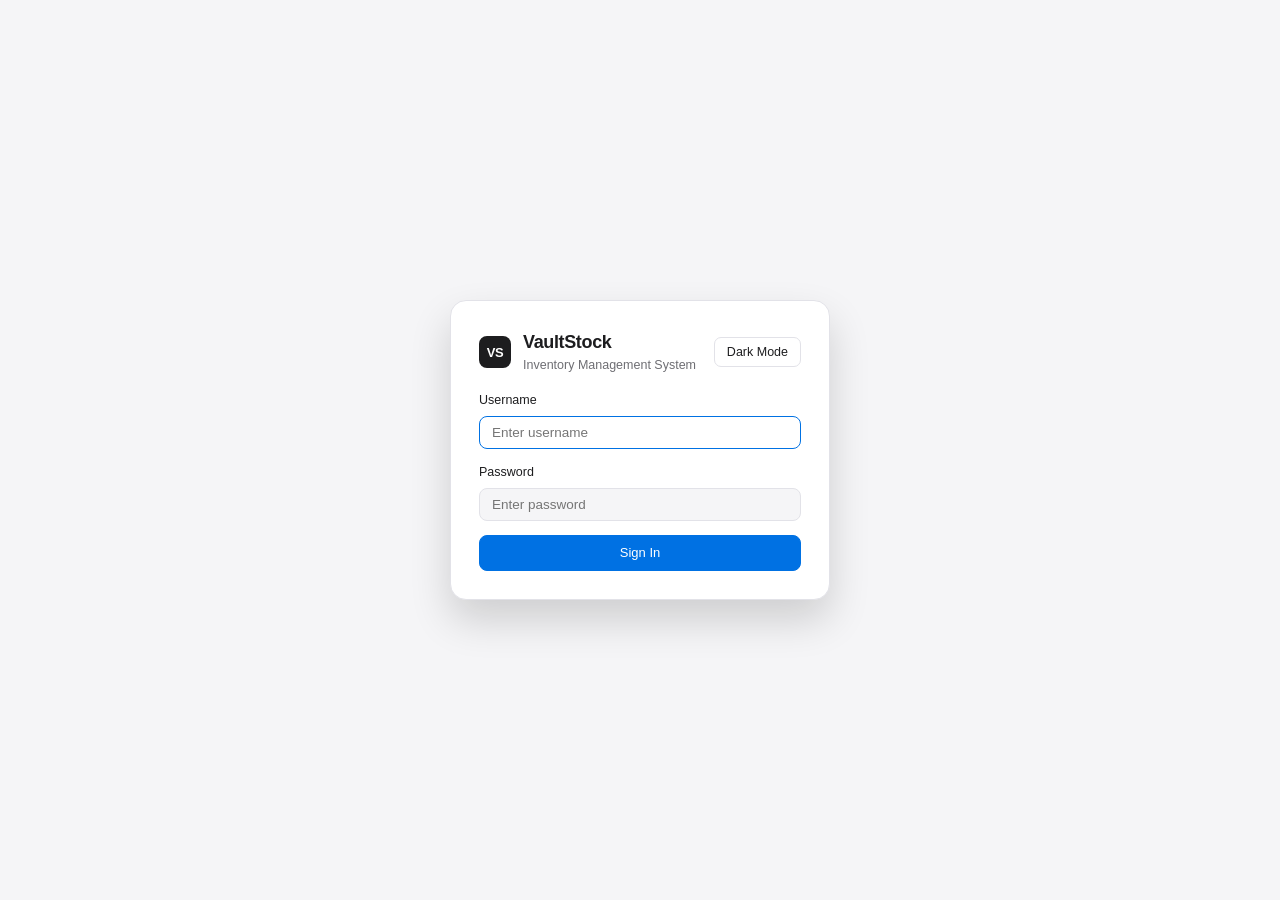
==== web/index.html @ 87322bde "Initial Vaultstock app" ====
<!DOCTYPE html>
<html lang="en">
<head>
  <meta charset="UTF-8">
  <meta name="viewport" content="width=device-width, initial-scale=1.0">
  <title>VaultStock — Inventory Management</title>
  <link rel="stylesheet" href="style.css">
  <script>
    (function() {
      try {
        var t = localStorage.getItem('vaultstock_theme') || 'light';
        document.documentElement.setAttribute('data-theme', t);
        if (t === 'dark') {
          document.documentElement.classList.add('dark');
        }
      } catch (e) {}
    })();
  </script>
</head>
<body>

  <!-- Login Screen -->
  <div id="loginOverlay" class="login-overlay">
    <div class="login-box">
      <div class="login-top-row">
        <div class="login-header">
          <div class="brand-mark">VS</div>
          <div>
            <h1>VaultStock</h1>
            <p>Inventory Management System</p>
          </div>
        </div>
        <button type="button" id="btnLoginThemeToggle" class="btn btn-sm btn-theme-toggle">Dark Mode</button>
      </div>

      <div id="demoHint" class="notice notice-info hidden">
        <div>Quick Demo Access:</div>
        <div class="demo-login-actions">
          <button type="button" id="btnQuickAdmin" class="btn btn-sm">Sign in as Admin</button>
          <button type="button" id="btnQuickStaff" class="btn btn-sm">Sign in as Staff</button>
        </div>
      </div>

      <div id="loginError" class="notice notice-error hidden"></div>

      <form id="loginForm">
        <div class="field">
          <label for="loginUsername">Username</label>
          <input type="text" id="loginUsername" placeholder="Enter username" required autocomplete="username" autofocus>
        </div>
        <div class="field">
          <label for="loginPassword">Password</label>
          <input type="password" id="loginPassword" placeholder="Enter password" required autocomplete="current-password">
        </div>
        <button type="submit" id="btnLoginSubmit" class="btn btn-primary btn-full">Sign In</button>
      </form>
    </div>
  </div>

  <!-- Top Navigation Bar -->
  <header class="topbar hidden" id="mainNavbar">
    <div class="topbar-inner">
      <div class="topbar-left">
        <button type="button" class="brand-btn" id="btnBrand">
          <span class="brand-mark brand-mark-sm">VS</span>
          <strong>VaultStock</strong>
        </button>
        <nav class="nav-tabs" aria-label="Main Navigation">
          <button type="button" id="btnNavInventory" class="nav-tab active">Inventory</button>
          <button type="button" id="btnNavDemo" class="nav-tab admin-only hidden">Live Demo</button>
          <button type="button" id="btnNavDebug" class="nav-tab admin-only hidden">
            <span class="status-dot verified" id="navDebugDot"></span>
            Backend Engine
          </button>
        </nav>
      </div>

      <div class="topbar-actions">
        <button type="button" id="btnOpenHelp" class="btn btn-sm">? Guide</button>
        <button type="button" id="btnThemeToggle" class="btn btn-sm btn-theme-toggle">Dark Mode</button>
        <span id="userBadge" class="user-label"></span>
        <button type="button" id="btnLogout" class="btn btn-sm">Sign Out</button>
      </div>
    </div>
  </header>

  <!-- Main Inventory Workspace -->
  <main class="workspace hidden" id="mainContent">

    <div id="actionNotice" class="notice hidden"></div>

    <!-- 4 Uniform Overview Cards -->
    <section class="kpi-grid">
      <div class="kpi-card">
        <span class="kpi-label">Catalog Products</span>
        <strong class="kpi-value" id="kpiTotalSkus">0</strong>
        <span class="kpi-sub">Active catalog items</span>
      </div>
      <div class="kpi-card">
        <span class="kpi-label">Units in Stock</span>
        <strong class="kpi-value" id="kpiTotalUnits">0</strong>
        <span class="kpi-sub">Derived: In minus Out</span>
      </div>
      <div class="kpi-card">
        <span class="kpi-label">Inventory Valuation</span>
        <strong class="kpi-value" id="kpiTotalValue">$0.00</strong>
        <span class="kpi-sub">Real-time stock valuation</span>
      </div>
      <div class="kpi-card" id="kpiIntegrityCard">
        <div class="kpi-row-top">
          <span class="kpi-label">Security &amp; Audit</span>
          <span class="status-tag verified" id="dashboardChainBadge">Verified</span>
        </div>
        <strong class="kpi-value kpi-status-text" id="dashboardChainText">All Records Intact</strong>
        <div class="kpi-btn-row admin-only hidden">
          <button type="button" id="btnOpenDemo" class="btn btn-sm btn-outline">Live Demo &rarr;</button>
          <button type="button" id="btnOpenDebug" class="btn btn-sm btn-outline">Backend &rarr;</button>
        </div>
        <span class="kpi-sub staff-only hidden">Protected by SQLite triggers</span>
      </div>
    </section>

    <!-- Product Catalog Panel -->
    <section class="panel">
      <div class="panel-header">
        <div>
          <h3>Product Catalog &amp; Available Balances</h3>
          <p class="panel-note">Real-time balances calculated dynamically from the movement ledger.</p>
        </div>
        <div class="panel-toolbar">
          <input type="search" id="productSearchInput" class="input-sm" placeholder="Search SKU or name...">
          <select id="stockFilterSelect" class="input-sm">
            <option value="ALL">All Items</option>
            <option value="OK">In Stock (&gt; 5)</option>
            <option value="LOW">Low Stock (&le; 5)</option>
          </select>
          <button type="button" id="btnOpenAddProduct" class="btn btn-primary btn-sm admin-only hidden">+ New Product</button>
        </div>
      </div>

      <div class="table-container">
        <table class="ledger-table">
          <thead>
            <tr>
              <th>SKU</th>
              <th>Product Name</th>
              <th class="num">Unit Price</th>
              <th class="num">Available Stock</th>
              <th>Status</th>
              <th class="text-right">Stock Action</th>
            </tr>
          </thead>
          <tbody id="productTableBody"></tbody>
        </table>
      </div>
    </section>

    <!-- Recent Activity Panel -->
    <section class="panel">
      <div class="panel-header">
        <div>
          <h3>Recent Inventory Activity</h3>
          <p class="panel-note">Append-only transaction feed (immutable movement history).</p>
        </div>
        <button type="button" id="btnRefreshDashboard" class="btn btn-sm">Refresh</button>
      </div>
      <div class="table-container table-scroll">
        <table class="ledger-table">
          <thead>
            <tr>
              <th>Entry #</th>
              <th>Product</th>
              <th>Direction</th>
              <th class="num">Quantity</th>
              <th>Reference Note</th>
              <th>Operator</th>
              <th>Timestamp</th>
            </tr>
          </thead>
          <tbody id="movementFeed"></tbody>
        </table>
      </div>
    </section>

  </main>

  <!-- Stock Adjustment Modal -->
  <div id="movementModal" class="modal-backdrop hidden">
    <div class="modal-box">
      <div class="modal-top">
        <h3 id="modalProductTitle">Adjust Stock</h3>
        <button type="button" class="btn-icon" id="btnCloseModal" aria-label="Close">&times;</button>
      </div>
      <form id="movementForm">
        <input type="hidden" id="modalProductId">

        <div class="field">
          <label>Direction</label>
          <div class="segmented">
            <button type="button" class="btn-toggle active" data-type="IN">+ Stock In (Receive)</button>
            <button type="button" class="btn-toggle" data-type="OUT">&minus; Stock Out (Issue)</button>
          </div>
        </div>

        <div class="field">
          <label for="moveQty">Quantity</label>
          <input type="number" id="moveQty" min="1" max="1000000" value="5" required>
        </div>

        <div class="field">
          <label for="moveNote">Reference Note</label>
          <input type="text" id="moveNote" value="Standard stock operation" maxlength="200">
        </div>

        <div class="modal-actions">
          <button type="button" class="btn" id="btnCancelModal">Cancel</button>
          <button type="submit" class="btn btn-primary" id="btnSubmitMovement">Save Transaction</button>
        </div>
      </form>
    </div>
  </div>

  <!-- New Product Modal -->
  <div id="productModal" class="modal-backdrop hidden">
    <div class="modal-box">
      <div class="modal-top">
        <h3>Add New Product</h3>
        <button type="button" class="btn-icon" id="btnCloseProductModal" aria-label="Close">&times;</button>
      </div>
      <form id="productForm">
        <div class="field">
          <label for="newSku">SKU Code</label>
          <input type="text" id="newSku" placeholder="SKU-APPLE-05" required maxlength="32">
        </div>
        <div class="field">
          <label for="newName">Product Name</label>
          <input type="text" id="newName" placeholder="Mac Studio M3 Ultra" required maxlength="120">
        </div>
        <div class="field">
          <label for="newPrice">Unit Price ($)</label>
          <input type="number" step="0.01" min="0.01" max="10000000" id="newPrice" placeholder="1999.00" required>
        </div>
        <div class="modal-actions">
          <button type="button" class="btn" id="btnCancelProductModal">Cancel</button>
          <button type="submit" class="btn btn-primary">Create Product</button>
        </div>
      </form>
    </div>
  </div>

  <!-- Feature & Demo Help Guide Modal -->
  <div id="helpModal" class="modal-backdrop hidden">
    <div class="modal-box modal-box-lg">
      <div class="modal-top">
        <h3>How VaultStock Works — Architectural Overview</h3>
        <button type="button" class="btn-icon" id="btnCloseHelp" aria-label="Close">&times;</button>
      </div>

      <div class="help-grid">
        <div class="help-card">
          <h4>1. Calculated Balances (3NF/BCNF)</h4>
          <p>Traditional databases update a mutable stock column (<code>UPDATE products SET stock = stock - 5</code>), causing race conditions and lost forensic history. VaultStock derives balance dynamically via <code>SUM(IN) - SUM(OUT)</code>.</p>
          <span class="help-tip">Benefit: Prevents balance desynchronization permanently.</span>
        </div>

        <div class="help-card">
          <h4>2. Storage-Layer Immutability</h4>
          <p>Every inventory entry and product is permanent. SQLite triggers (<code>prevent_movement_update</code> and <code>prevent_movement_delete</code>) halt any <code>UPDATE</code> or <code>DELETE</code> at the database engine layer.</p>
          <span class="help-tip">Benefit: Defense-in-depth against SQL injection and application bugs.</span>
        </div>

        <div class="help-card">
          <h4>3. Concurrency &amp; Overdraft Guard</h4>
          <p>Before any Stock Out transaction is inserted, SQLite trigger <code>prevent_negative_stock</code> computes live stock and immediately aborts if balance &lt; quantity.</p>
          <span class="help-tip">Benefit: Overdrafts are mathematically impossible.</span>
        </div>

        <div class="help-card">
          <h4>4. Cryptographic HMAC-SHA256 Seals</h4>
          <p>Every operational transaction appends an audit block chained with <code>prev_hash</code> and signed with an external secret HMAC key stored outside the database file.</p>
          <span class="help-tip">Benefit: Attackers with raw disk access cannot forge valid signatures.</span>
        </div>

        <div class="help-card">
          <h4>5. Out-of-Band Head Anchor</h4>
          <p>On every transaction, the latest block head is mirrored to an independent checkpoint file (<code>data/audit_head.json</code>) outside SQLite.</p>
          <span class="help-tip">Benefit: Defeats tail-truncation attacks (deleting the newest records).</span>
        </div>

        <div class="help-card">
          <h4>6. Continuous Automatic Verification</h4>
          <p>Verification runs automatically across all 5 dimensions: sequence contiguity, prev_hash linkage, HMAC integrity, relational reconciliation, and external anchor match.</p>
          <span class="help-tip">Benefit: Real-time detection without manual auditing overhead.</span>
        </div>
      </div>

      <div class="modal-actions">
        <button type="button" class="btn btn-primary" id="btnDoneHelp">Got It</button>
      </div>
    </div>
  </div>

  <script src="app.js"></script>
</body>
</html>
---- web/style.css ----
/* ==========================================================================
   VaultStock — Modern Apple-Inspired Design System
   Light Mode (Default) & Dark Mode (:root[data-theme="dark"])
   ========================================================================== */

:root {
  color-scheme: light;

  --bg-page: #f5f5f7;
  --bg-surface: #ffffff;
  --bg-subtle: #f5f5f7;
  --bg-code: #f0f1f4;
  --bg-hover: #fafafc;

  --border: #e2e2e8;
  --border-light: #ececf0;

  --text-main: #1d1d1f;
  --text-muted: #6e6e73;
  --text-faint: #86868b;

  --accent: #0071e3;
  --accent-hover: #0077ed;
  --accent-soft: rgba(0, 113, 227, 0.08);
  --accent-border: rgba(0, 113, 227, 0.22);

  --green-fg: #1d7d35;
  --green-bg: #eaf8ed;
  --green-border: #c5e8cd;

  --red-fg: #d70015;
  --red-bg: #ffefee;
  --red-border: #f9c8c6;

  --shadow-card: 0 1px 3px rgba(0, 0, 0, 0.04), 0 1px 2px rgba(0, 0, 0, 0.02);
  --shadow-modal: 0 20px 40px rgba(0, 0, 0, 0.16);

  --radius-card: 12px;
  --radius-btn: 8px;
  --radius-pill: 999px;

  --font-sans: -apple-system, BlinkMacSystemFont, "SF Pro Text", "Segoe UI", Roboto, Helvetica, Arial, sans-serif;
  --font-mono: ui-monospace, SFMono-Regular, "SF Mono", Menlo, Consolas, monospace;
}

:root[data-theme="dark"],
html[data-theme="dark"],
body[data-theme="dark"],
[data-theme="dark"],
html.dark,
body.dark {
  color-scheme: dark;

  --bg-page: #0d1117;
  --bg-surface: #161b22;
  --bg-subtle: #21262d;
  --bg-code: #0d1117;
  --bg-hover: #1c2128;

  --border: #30363d;
  --border-light: #21262d;

  --text-main: #f0f6fc;
  --text-muted: #8b949e;
  --text-faint: #6e7681;

  --accent: #2f81f7;
  --accent-hover: #388bfd;
  --accent-soft: rgba(56, 139, 253, 0.15);
  --accent-border: rgba(56, 139, 253, 0.35);

  --green-fg: #3fb950;
  --green-bg: rgba(46, 160, 67, 0.15);
  --green-border: rgba(46, 160, 67, 0.35);

  --red-fg: #f85149;
  --red-bg: rgba(248, 81, 73, 0.15);
  --red-border: rgba(248, 81, 73, 0.35);

  --shadow-card: 0 1px 3px rgba(0, 0, 0, 0.3), 0 1px 2px rgba(0, 0, 0, 0.2);
  --shadow-modal: 0 20px 40px rgba(0, 0, 0, 0.6);
}

* {
  margin: 0;
  padding: 0;
  box-sizing: border-box;
}

body {
  background-color: var(--bg-page);
  color: var(--text-main);
  font-family: var(--font-sans);
  font-size: 14px;
  line-height: 1.5;
  min-height: 100vh;
  -webkit-font-smoothing: antialiased;
  transition: background-color 0.15s ease, color 0.15s ease;
}

code, .mono {
  font-family: var(--font-mono);
  font-size: 12px;
}

.break-all {
  word-break: break-all;
}

.text-muted {
  color: var(--text-muted);
}

.hidden {
  display: none !important;
}

/* ==========================================================================
   Navigation Header
   ========================================================================== */

.topbar {
  background-color: var(--bg-surface);
  border-bottom: 1px solid var(--border);
  position: sticky;
  top: 0;
  z-index: 200;
  transition: background-color 0.15s ease, border-color 0.15s ease;
}

.topbar-inner {
  max-width: 1120px;
  margin: 0 auto;
  padding: 10px 24px;
  display: flex;
  align-items: center;
  justify-content: space-between;
  flex-wrap: wrap;
  gap: 14px;
}

.topbar-left {
  display: flex;
  align-items: center;
  gap: 20px;
  flex-wrap: wrap;
}

.brand-btn {
  background: none;
  border: none;
  padding: 0;
  font-family: inherit;
  font-size: 16px;
  font-weight: 600;
  letter-spacing: -0.02em;
  display: inline-flex;
  align-items: center;
  gap: 10px;
  color: var(--text-main);
  cursor: pointer;
}

.brand-mark {
  width: 32px;
  height: 32px;
  border-radius: 8px;
  background-color: var(--text-main);
  color: var(--bg-surface);
  font-weight: 700;
  font-size: 13px;
  display: inline-flex;
  align-items: center;
  justify-content: center;
  letter-spacing: -0.03em;
  flex-shrink: 0;
  transition: background-color 0.15s ease, color 0.15s ease;
}

.brand-mark-sm {
  width: 26px;
  height: 26px;
  font-size: 11px;
  border-radius: 6px;
}

.nav-tabs {
  display: inline-flex;
  align-items: center;
  gap: 4px;
  background-color: var(--bg-subtle);
  padding: 3px;
  border-radius: var(--radius-btn);
  border: 1px solid var(--border);
}

.nav-tab {
  font-family: inherit;
  font-size: 13px;
  font-weight: 500;
  padding: 6px 14px;
  border-radius: 6px;
  border: none;
  background: transparent;
  color: var(--text-muted);
  cursor: pointer;
  display: inline-flex;
  align-items: center;
  gap: 7px;
  transition: all 0.15s ease;
}

.nav-tab:hover {
  color: var(--text-main);
}

.nav-tab.active {
  background-color: var(--bg-surface);
  color: var(--text-main);
  font-weight: 600;
  box-shadow: 0 1px 2px rgba(0, 0, 0, 0.08);
}

.status-dot {
  width: 7px;
  height: 7px;
  border-radius: 50%;
  display: inline-block;
}

.status-dot.verified {
  background-color: var(--green-fg);
}

.status-dot.tampered {
  background-color: var(--red-fg);
}

.topbar-actions {
  display: flex;
  align-items: center;
  gap: 8px;
  flex-wrap: wrap;
}

.user-label {
  font-size: 12px;
  font-weight: 500;
  color: var(--text-muted);
  background: var(--bg-subtle);
  border: 1px solid var(--border);
  padding: 5px 12px;
  border-radius: var(--radius-pill);
}

/* ==========================================================================
   Main Workspace
   ========================================================================== */

.workspace {
  max-width: 1120px;
  margin: 22px auto;
  padding: 0 24px 64px;
  display: flex;
  flex-direction: column;
  gap: 20px;
}

/* ==========================================================================
   Uniform Summary Cards (KPIs)
   ========================================================================== */

.kpi-grid {
  display: grid;
  grid-template-columns: repeat(4, 1fr);
  gap: 16px;
}

@media (max-width: 920px) {
  .kpi-grid {
    grid-template-columns: repeat(2, 1fr);
  }
}

@media (max-width: 540px) {
  .kpi-grid {
    grid-template-columns: 1fr;
  }
}

.kpi-card {
  background-color: var(--bg-surface);
  border: 1px solid var(--border);
  border-radius: var(--radius-card);
  padding: 18px 20px;
  display: flex;
  flex-direction: column;
  justify-content: space-between;
  gap: 6px;
  box-shadow: var(--shadow-card);
  min-height: 112px;
  transition: background-color 0.15s ease, border-color 0.15s ease;
}

.kpi-row-top {
  display: flex;
  align-items: center;
  justify-content: space-between;
  gap: 8px;
}

.kpi-label {
  font-size: 12.5px;
  font-weight: 500;
  color: var(--text-muted);
}

.kpi-value {
  font-size: 24px;
  font-weight: 600;
  letter-spacing: -0.02em;
  color: var(--text-main);
  line-height: 1.2;
}

.kpi-status-text {
  font-size: 17px;
}

.kpi-sub {
  font-size: 12px;
  color: var(--text-faint);
}

/* ==========================================================================
   Buttons & Inputs
   ========================================================================== */

.btn {
  font-family: inherit;
  font-size: 13px;
  font-weight: 500;
  line-height: 18px;
  padding: 7px 14px;
  border-radius: var(--radius-btn);
  border: 1px solid var(--border);
  background-color: var(--bg-surface);
  color: var(--text-main);
  cursor: pointer;
  display: inline-flex;
  align-items: center;
  justify-content: center;
  gap: 6px;
  transition: all 0.15s ease;
}

.btn:hover {
  background-color: var(--bg-subtle);
}

.btn:active {
  transform: scale(0.98);
}

.btn:disabled {
  opacity: 0.5;
  cursor: default;
  transform: none;
}

.btn-sm {
  font-size: 12.5px;
  padding: 5px 12px;
  border-radius: 7px;
}

.btn-primary {
  background-color: var(--accent);
  border-color: var(--accent);
  color: #ffffff;
}

.btn-primary:hover {
  background-color: var(--accent-hover);
  border-color: var(--accent-hover);
}

.btn-danger {
  background-color: var(--red-bg);
  border-color: var(--red-border);
  color: var(--red-fg);
}

.btn-danger:hover {
  opacity: 0.88;
}

.btn-in {
  background-color: var(--green-bg);
  border-color: var(--green-border);
  color: var(--green-fg);
  font-weight: 600;
}

.btn-in:hover {
  opacity: 0.88;
}

.btn-out {
  background-color: var(--bg-subtle);
  border-color: var(--border);
  color: var(--text-main);
  font-weight: 600;
}

.btn-out:hover {
  background-color: var(--border);
}

.btn-outline {
  background-color: transparent;
  border-color: var(--accent-border);
  color: var(--accent);
}

.btn-outline:hover {
  background-color: var(--accent-soft);
}

.btn-full {
  width: 100%;
  padding: 8px 14px;
}

.action-btn-group {
  display: inline-flex;
  gap: 6px;
  justify-content: flex-end;
}

.panel-toolbar {
  display: flex;
  align-items: center;
  gap: 8px;
  flex-wrap: wrap;
}

.input-sm {
  font-family: inherit;
  font-size: 13px;
  padding: 6px 12px;
  border-radius: var(--radius-btn);
  border: 1px solid var(--border);
  background-color: var(--bg-subtle);
  color: var(--text-main);
  transition: border-color 0.15s ease;
}

.input-sm:focus {
  outline: none;
  border-color: var(--accent);
  background-color: var(--bg-surface);
}

/* ==========================================================================
   Notices & Status Pills
   ========================================================================== */

.notice {
  padding: 12px 16px;
  border-radius: var(--radius-btn);
  border: 1px solid var(--border);
  background-color: var(--bg-surface);
  font-size: 13px;
}

.notice-info {
  background-color: var(--accent-soft);
  border-color: var(--accent-border);
  color: var(--accent);
}

.notice-error {
  background-color: var(--red-bg);
  border-color: var(--red-border);
  color: var(--red-fg);
}

.status-tag {
  font-size: 11px;
  font-weight: 600;
  padding: 2px 10px;
  border-radius: var(--radius-pill);
  border: 1px solid var(--border);
  background: var(--bg-subtle);
  color: var(--text-muted);
}

.status-tag.verified {
  background: var(--green-bg);
  border-color: var(--green-border);
  color: var(--green-fg);
}

.status-tag.tampered {
  background: var(--red-bg);
  border-color: var(--red-border);
  color: var(--red-fg);
}

.tag {
  display: inline-block;
  font-size: 11px;
  font-weight: 600;
  padding: 2px 8px;
  border-radius: var(--radius-pill);
  border: 1px solid var(--border);
  background: var(--bg-subtle);
}

.tag-in {
  background: var(--green-bg);
  border-color: var(--green-border);
  color: var(--green-fg);
}

.tag-out {
  background: var(--red-bg);
  border-color: var(--red-border);
  color: var(--red-fg);
}

/* ==========================================================================
   Panels & Data Tables
   ========================================================================== */

.panel {
  background-color: var(--bg-surface);
  border: 1px solid var(--border);
  border-radius: var(--radius-card);
  box-shadow: var(--shadow-card);
  overflow: hidden;
  transition: background-color 0.15s ease, border-color 0.15s ease;
}

.panel-header {
  padding: 16px 20px;
  border-bottom: 1px solid var(--border-light);
  display: flex;
  align-items: center;
  justify-content: space-between;
  flex-wrap: wrap;
  gap: 12px;
}

.panel-header h3 {
  font-size: 15px;
  font-weight: 600;
  letter-spacing: -0.01em;
}

.panel-note {
  font-size: 12.5px;
  color: var(--text-muted);
  margin-top: 2px;
}

.border-bottom {
  border-bottom: 1px solid var(--border-light);
}

.table-container {
  overflow-x: auto;
}

.table-scroll {
  max-height: 340px;
  overflow-y: auto;
}

.ledger-table {
  width: 100%;
  border-collapse: collapse;
  text-align: left;
  font-size: 13.5px;
}

.ledger-table th {
  background-color: var(--bg-subtle);
  color: var(--text-muted);
  font-weight: 500;
  font-size: 12px;
  padding: 10px 18px;
  border-bottom: 1px solid var(--border);
  position: sticky;
  top: 0;
  z-index: 1;
}

.ledger-table td {
  padding: 12px 18px;
  border-bottom: 1px solid var(--border-light);
  vertical-align: middle;
}

.ledger-table.compact td,
.ledger-table.compact th {
  padding: 8px 14px;
  font-size: 12.5px;
}

.ledger-table tr:last-child td {
  border-bottom: none;
}

.ledger-table tbody tr:hover td {
  background-color: var(--bg-hover);
}

.num {
  text-align: right;
  font-family: var(--font-mono);
}

.text-right {
  text-align: right;
}

.empty-cell {
  text-align: center;
  color: var(--text-muted);
  padding: 28px !important;
}

.split-grid {
  display: grid;
  grid-template-columns: 1fr 1fr;
  gap: 20px;
}

@media (max-width: 900px) {
  .split-grid {
    grid-template-columns: 1fr;
  }
}

/* ==========================================================================
   Backend & Debug: Integrity Panel & 5-Point Check Boxes
   ========================================================================== */

.status-panel {
  background-color: var(--bg-surface);
  border: 1px solid var(--border);
  border-radius: var(--radius-card);
  padding: 20px;
  box-shadow: var(--shadow-card);
  transition: background-color 0.15s ease, border-color 0.15s ease;
}

.status-panel-row {
  display: flex;
  align-items: center;
  justify-content: space-between;
  flex-wrap: wrap;
  gap: 16px;
}

.status-heading {
  display: flex;
  align-items: center;
  gap: 10px;
}

.status-heading h2 {
  font-size: 16px;
  font-weight: 600;
  letter-spacing: -0.01em;
}

.status-detail {
  color: var(--text-muted);
  font-size: 13px;
  margin-top: 4px;
}

.status-controls {
  display: flex;
  gap: 8px;
  flex-wrap: wrap;
}

.status-panel .notice {
  margin-top: 14px;
}

.check-matrix {
  display: grid;
  grid-template-columns: repeat(5, 1fr);
  gap: 10px;
  margin-top: 16px;
  padding-top: 16px;
  border-top: 1px solid var(--border-light);
}

@media (max-width: 960px) {
  .check-matrix {
    grid-template-columns: repeat(3, 1fr);
  }
}

@media (max-width: 600px) {
  .check-matrix {
    grid-template-columns: 1fr;
  }
}

.check-box {
  background-color: var(--bg-subtle);
  border: 1px solid var(--border);
  border-radius: var(--radius-btn);
  padding: 12px;
  display: flex;
  flex-direction: column;
  gap: 4px;
}

.check-box.fail {
  background-color: var(--red-bg);
  border-color: var(--red-border);
}

.check-box-top {
  display: flex;
  align-items: center;
  justify-content: space-between;
  font-size: 12px;
  font-weight: 600;
}

.check-pill {
  font-size: 10px;
  font-weight: 600;
  padding: 1px 7px;
  border-radius: var(--radius-pill);
}

.check-box.pass .check-pill {
  background: var(--green-bg);
  color: var(--green-fg);
}

.check-box.fail .check-pill {
  background: var(--red-bg);
  color: var(--red-fg);
}

.check-box p {
  font-size: 11.5px;
  color: var(--text-muted);
}

/* ==========================================================================
   1-Click Guided Demo Walkthrough (On Debug Page)
   ========================================================================== */

.demo-panel-body {
  padding: 18px 20px;
  display: flex;
  flex-direction: column;
  gap: 16px;
}

.demo-speaker-box {
  background-color: var(--bg-subtle);
  border: 1px solid var(--border);
  border-radius: var(--radius-btn);
  padding: 14px 18px;
}

.demo-speaker-meta {
  display: flex;
  align-items: center;
  justify-content: space-between;
  flex-wrap: wrap;
  gap: 8px;
  font-size: 11.5px;
  font-weight: 600;
  color: var(--accent);
  margin-bottom: 6px;
}

.demo-speaker-box blockquote {
  font-size: 13.5px;
  color: var(--text-main);
  line-height: 1.5;
}

.demo-steps-grid {
  display: grid;
  grid-template-columns: repeat(4, 1fr);
  gap: 12px;
}

@media (max-width: 920px) {
  .demo-steps-grid {
    grid-template-columns: repeat(2, 1fr);
  }
}

@media (max-width: 540px) {
  .demo-steps-grid {
    grid-template-columns: 1fr;
  }
}

.demo-step-card {
  background-color: var(--bg-subtle);
  border: 1px solid var(--border);
  border-radius: var(--radius-btn);
  padding: 14px;
  display: flex;
  flex-direction: column;
  justify-content: space-between;
  gap: 12px;
  transition: all 0.15s ease;
}

.demo-step-card.active {
  border-color: var(--accent);
  background-color: var(--accent-soft);
}

.demo-step-card.done {
  border-color: var(--green-border);
  background-color: var(--green-bg);
}

.demo-step-top {
  display: flex;
  align-items: center;
  justify-content: space-between;
  margin-bottom: 6px;
}

.demo-step-num {
  font-size: 11px;
  font-weight: 600;
  color: var(--text-muted);
  text-transform: uppercase;
}

.demo-step-state {
  font-size: 10px;
  font-weight: 600;
  padding: 1px 7px;
  border-radius: var(--radius-pill);
  background: var(--bg-surface);
  color: var(--text-muted);
}

.demo-step-card h4 {
  font-size: 13.5px;
  font-weight: 600;
  margin-top: 2px;
}

.demo-step-action {
  font-size: 12px;
  color: var(--text-muted);
  margin-top: 2px;
}

/* ==========================================================================
   Debug Technical Boxes & SQL Console
   ========================================================================== */

.debug-box-body {
  padding: 18px 20px;
  display: flex;
  flex-direction: column;
  gap: 14px;
}

.sub-box-title {
  font-size: 11px;
  font-weight: 600;
  color: var(--text-muted);
  letter-spacing: 0.02em;
  text-transform: uppercase;
  margin-top: 2px;
}

.tech-kv-grid {
  display: grid;
  grid-template-columns: repeat(2, 1fr);
  gap: 10px;
}

@media (max-width: 540px) {
  .tech-kv-grid {
    grid-template-columns: 1fr;
  }
}

.tech-kv-box {
  background-color: var(--bg-subtle);
  border: 1px solid var(--border);
  border-radius: var(--radius-btn);
  padding: 10px 12px;
  display: flex;
  flex-direction: column;
  gap: 2px;
}

.tech-k {
  font-size: 11.5px;
  color: var(--text-muted);
}

.tech-v {
  font-size: 13.5px;
  font-weight: 600;
  color: var(--text-main);
}

.probe-btn-grid {
  display: grid;
  grid-template-columns: 1fr 1fr;
  gap: 8px;
}

@media (max-width: 540px) {
  .probe-btn-grid {
    grid-template-columns: 1fr;
  }
}

.sql-console-box {
  background-color: var(--bg-subtle);
  border: 1px solid var(--border);
  border-radius: var(--radius-btn);
  padding: 12px 14px;
  display: flex;
  flex-direction: column;
  gap: 8px;
}

.sql-console-header {
  display: flex;
  align-items: center;
  justify-content: space-between;
  gap: 8px;
  font-size: 11.5px;
  font-weight: 600;
  color: var(--text-muted);
}

.sql-code-block {
  background-color: var(--bg-code);
  border: 1px solid var(--border);
  border-radius: 6px;
  padding: 10px 12px;
  white-space: pre-wrap;
  word-break: break-word;
  color: var(--accent);
  max-height: 120px;
  overflow-y: auto;
}

.sql-process-steps-box {
  background-color: var(--bg-surface);
  border: 1px solid var(--border);
  border-radius: 6px;
  padding: 10px 12px;
  display: flex;
  flex-direction: column;
  gap: 4px;
  font-size: 12px;
  color: var(--text-main);
}

.sql-step-item {
  line-height: 1.45;
}

.sql-result-block {
  background-color: var(--bg-surface);
  border: 1px solid var(--border);
  border-radius: 6px;
  padding: 10px 12px;
  white-space: pre-wrap;
  word-break: break-word;
  color: var(--text-main);
  max-height: 100px;
  overflow-y: auto;
}

.tech-detail-box {
  background-color: var(--bg-subtle);
  border: 1px solid var(--border);
  border-radius: var(--radius-btn);
  padding: 14px 16px;
  display: flex;
  flex-direction: column;
  gap: 8px;
}

.tech-detail-header {
  display: flex;
  align-items: center;
  justify-content: space-between;
  padding-bottom: 8px;
  border-bottom: 1px solid var(--border);
  font-size: 12px;
  font-weight: 600;
  color: var(--text-muted);
}

.tech-hash-line {
  font-size: 12px;
  line-height: 1.5;
}

.inspector-grid {
  display: grid;
  grid-template-columns: 1.2fr 1fr;
  gap: 16px;
}

@media (max-width: 800px) {
  .inspector-grid {
    grid-template-columns: 1fr;
  }
}

.sql-trace-feed {
  max-height: 220px;
  overflow-y: auto;
  display: flex;
  flex-direction: column;
  gap: 8px;
}

.trace-item {
  background-color: var(--bg-subtle);
  border: 1px solid var(--border);
  border-left: 3px solid var(--accent);
  border-radius: 6px;
  padding: 8px 10px;
  font-size: 12px;
}

.trace-item.trace-error {
  border-left-color: var(--red-fg);
}

.trace-item-top {
  display: flex;
  align-items: center;
  justify-content: space-between;
  font-weight: 600;
  margin-bottom: 3px;
}

.trace-sql {
  color: var(--text-muted);
  white-space: pre-wrap;
  font-size: 11.5px;
}

/* ==========================================================================
   Login Screen & Modals
   ========================================================================== */

.login-overlay {
  position: fixed;
  inset: 0;
  background-color: var(--bg-page);
  display: flex;
  align-items: center;
  justify-content: center;
  z-index: 400;
  padding: 20px;
  transition: background-color 0.15s ease;
}

.login-box {
  background-color: var(--bg-surface);
  border: 1px solid var(--border);
  border-radius: 16px;
  width: 100%;
  max-width: 380px;
  padding: 28px;
  display: flex;
  flex-direction: column;
  gap: 16px;
  box-shadow: var(--shadow-modal);
  transition: background-color 0.15s ease, border-color 0.15s ease;
}

.login-top-row {
  display: flex;
  align-items: center;
  justify-content: space-between;
  gap: 12px;
}

.login-header {
  display: flex;
  align-items: center;
  gap: 12px;
}

.login-header h1 {
  font-size: 18px;
  font-weight: 600;
  letter-spacing: -0.02em;
}

.login-header p {
  font-size: 12.5px;
  color: var(--text-muted);
}

.demo-login-actions {
  display: flex;
  gap: 8px;
  margin-top: 8px;
}

.demo-login-actions .btn {
  flex: 1;
}

.modal-backdrop {
  position: fixed;
  inset: 0;
  background-color: rgba(0, 0, 0, 0.45);
  backdrop-filter: blur(4px);
  display: flex;
  align-items: center;
  justify-content: center;
  z-index: 300;
  padding: 20px;
}

.modal-box {
  background-color: var(--bg-surface);
  border: 1px solid var(--border);
  border-radius: 16px;
  width: 100%;
  max-width: 420px;
  padding: 24px;
  display: flex;
  flex-direction: column;
  gap: 16px;
  box-shadow: var(--shadow-modal);
}

.modal-box-lg {
  max-width: 680px;
  max-height: 85vh;
  overflow-y: auto;
}

.modal-top {
  display: flex;
  align-items: center;
  justify-content: space-between;
  border-bottom: 1px solid var(--border-light);
  padding-bottom: 12px;
}

.modal-top h3 {
  font-size: 16px;
  font-weight: 600;
}

.btn-icon {
  background: none;
  border: none;
  font-size: 20px;
  color: var(--text-muted);
  cursor: pointer;
  line-height: 1;
  padding: 2px 6px;
  border-radius: 4px;
}

.btn-icon:hover {
  background-color: var(--bg-subtle);
  color: var(--text-main);
}

.field {
  display: flex;
  flex-direction: column;
  gap: 6px;
  margin-bottom: 14px;
}

.field label {
  font-size: 12.5px;
  font-weight: 500;
  color: var(--text-main);
}

.field input {
  font-family: inherit;
  font-size: 13.5px;
  padding: 8px 12px;
  border: 1px solid var(--border);
  border-radius: var(--radius-btn);
  background-color: var(--bg-subtle);
  color: var(--text-main);
}

.field input:focus {
  outline: none;
  border-color: var(--accent);
  background-color: var(--bg-surface);
}

.segmented {
  display: flex;
  gap: 6px;
  background-color: var(--bg-subtle);
  padding: 3px;
  border-radius: var(--radius-btn);
  border: 1px solid var(--border);
}

.btn-toggle {
  flex: 1;
  padding: 6px 10px;
  font-size: 12.5px;
  font-weight: 500;
  border: none;
  border-radius: 6px;
  background: transparent;
  color: var(--text-muted);
  cursor: pointer;
  transition: all 0.15s ease;
}

.btn-toggle.active {
  background: var(--bg-surface);
  color: var(--text-main);
  font-weight: 600;
  box-shadow: 0 1px 2px rgba(0, 0, 0, 0.08);
}

.modal-actions {
  display: flex;
  justify-content: flex-end;
  gap: 8px;
  margin-top: 4px;
}

/* ==========================================================================
   Help Guide Modal Cards
   ========================================================================== */

.help-grid {
  display: grid;
  grid-template-columns: 1fr 1fr;
  gap: 12px;
}

@media (max-width: 600px) {
  .help-grid {
    grid-template-columns: 1fr;
  }
}

.help-card {
  background-color: var(--bg-subtle);
  border: 1px solid var(--border);
  border-radius: var(--radius-btn);
  padding: 14px;
  display: flex;
  flex-direction: column;
  gap: 6px;
}

.help-card h4 {
  font-size: 13.5px;
  font-weight: 600;
  color: var(--text-main);
}

.help-card p {
  font-size: 12.5px;
  color: var(--text-muted);
  line-height: 1.45;
}

.help-card .help-tip {
  font-size: 11.5px;
  color: var(--accent);
  font-weight: 500;
  margin-top: 2px;
}

@keyframes demoHighlightPulse {
  0% {
    box-shadow: 0 0 0 0 rgba(0, 113, 227, 0.4);
  }
  70% {
    box-shadow: 0 0 0 8px rgba(0, 113, 227, 0);
  }
  100% {
    box-shadow: 0 0 0 0 rgba(0, 113, 227, 0);
  }
}

.demo-highlight {
  animation: demoHighlightPulse 1.1s ease-out;
}

/* ==========================================================================
   Live Presentation & Demo Stage Extensions
   ========================================================================== */

.kpi-btn-row {
  display: flex;
  gap: 6px;
  margin-top: 6px;
}

.demo-pulse-grid {
  display: grid;
  grid-template-columns: repeat(4, 1fr);
  gap: 10px;
  margin-top: 14px;
}

@media (max-width: 800px) {
  .demo-pulse-grid {
    grid-template-columns: repeat(2, 1fr);
  }
}

@media (max-width: 500px) {
  .demo-pulse-grid {
    grid-template-columns: 1fr;
  }
}

.demo-pulse-box {
  background-color: var(--bg-surface);
  border: 1px solid var(--border);
  border-radius: var(--radius-btn);
  padding: 10px 14px;
  display: flex;
  flex-direction: column;
  gap: 3px;
}

.demo-pulse-label {
  font-size: 11px;
  font-weight: 500;
  color: var(--text-muted);
  text-transform: uppercase;
  letter-spacing: 0.03em;
}

.demo-pulse-val {
  font-size: 13.5px;
  font-weight: 600;
  color: var(--text-main);
}

.demo-cards-vertical {
  display: flex;
  flex-direction: column;
  gap: 16px;
  margin-top: 16px;
}

.demo-card {
  background-color: var(--bg-subtle);
  border: 1px solid var(--border);
  border-radius: var(--radius-card);
  padding: 18px 20px;
  display: flex;
  flex-direction: column;
  gap: 14px;
  transition: border-color 0.15s ease, background-color 0.15s ease, box-shadow 0.15s ease;
}

.demo-card.active {
  border-color: var(--accent);
  background-color: var(--bg-surface);
  box-shadow: 0 0 0 1px var(--accent);
}

.demo-card.done {
  border-color: var(--green-border);
}

.demo-card.tampered {
  border-color: var(--red-border);
  background-color: var(--red-bg);
}

.demo-card-header {
  display: flex;
  align-items: flex-start;
  justify-content: space-between;
  gap: 16px;
  flex-wrap: wrap;
}

.demo-card-title-group {
  display: flex;
  align-items: flex-start;
  gap: 12px;
  flex: 1;
}

.demo-card-num {
  font-size: 11px;
  font-weight: 700;
  color: #fff;
  background-color: var(--accent);
  padding: 3px 8px;
  border-radius: var(--radius-pill);
  text-transform: uppercase;
  letter-spacing: 0.04em;
  white-space: nowrap;
}

.demo-card-header h4 {
  font-size: 15px;
  font-weight: 600;
  color: var(--text-main);
  margin: 0;
  line-height: 1.3;
}

.demo-card-subtitle {
  font-size: 13px;
  color: var(--text-muted);
  margin-top: 4px;
}

.demo-card-actions {
  display: flex;
  align-items: center;
  gap: 10px;
}

.demo-card-status {
  font-size: 11px;
  font-weight: 600;
  padding: 3px 9px;
  border-radius: var(--radius-pill);
  background-color: var(--bg-surface);
  border: 1px solid var(--border);
  color: var(--text-muted);
}

.status-running {
  background-color: var(--accent-soft);
  color: var(--accent);
  border-color: var(--accent);
}

.status-warning {
  background-color: #fff8e6;
  color: #b25e00;
  border-color: #ffd666;
}

html.dark .status-warning,
body.dark .status-warning {
  background-color: #2b2100;
  color: #ffc069;
  border-color: #594200;
}

.demo-story-grid {
  display: grid;
  grid-template-columns: 1fr 1fr;
  gap: 12px;
}

@media (max-width: 720px) {
  .demo-story-grid {
    grid-template-columns: 1fr;
  }
}

.demo-story-box {
  border-radius: var(--radius-btn);
  padding: 12px 14px;
  display: flex;
  flex-direction: column;
  gap: 6px;
  font-size: 12.5px;
  line-height: 1.45;
}

.demo-story-box.problem {
  background-color: var(--bg-surface);
  border: 1px solid var(--border);
  color: var(--text-muted);
}

.demo-story-box.solution {
  background-color: var(--bg-surface);
  border: 1px solid var(--border);
  color: var(--text-main);
}

.story-label {
  font-size: 11px;
  font-weight: 600;
  text-transform: uppercase;
  letter-spacing: 0.03em;
}

.demo-story-box.problem .story-label {
  color: #d9383a;
}

.demo-story-box.solution .story-label {
  color: #107c10;
}

html.dark .demo-story-box.solution .story-label {
  color: #4cd964;
}

.demo-card-proof {
  background-color: var(--bg-surface);
  border: 1px solid var(--border);
  border-radius: var(--radius-btn);
  padding: 10px 14px;
  display: flex;
  align-items: center;
  gap: 10px;
  font-size: 12.5px;
}

.proof-label {
  font-weight: 600;
  font-size: 11px;
  text-transform: uppercase;
  color: var(--text-muted);
  white-space: nowrap;
}

.proof-text {
  color: var(--text-main);
  word-break: break-word;
}

.highlight-row {
  background-color: var(--accent-soft) !important;
}
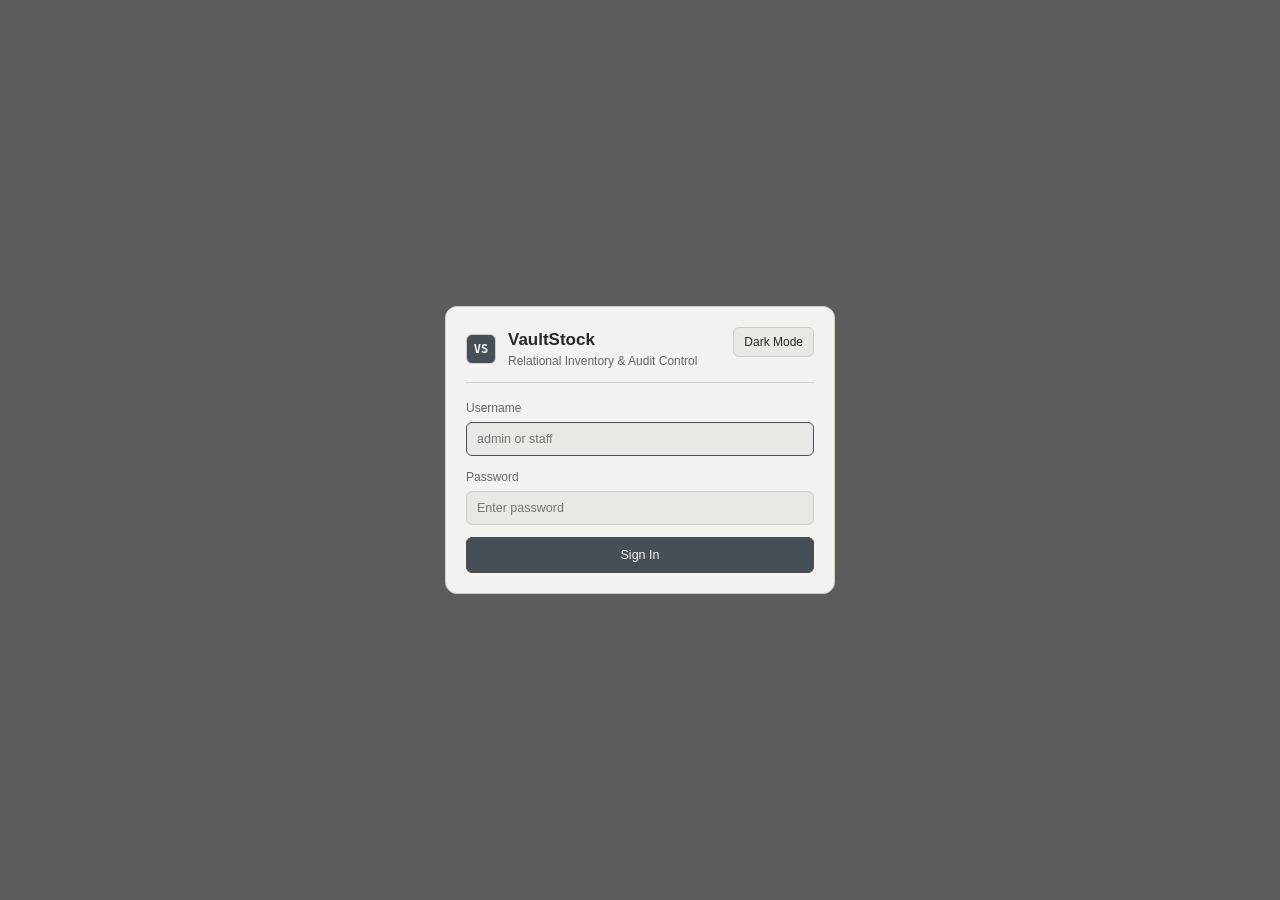
==== commit 34c75b56: "Enhance inventory ledger and dashboard Co-authored-by: Copilot <223556219+Copilot@users.noreply.gith" ====
--- a/web/index.html
+++ b/web/index.html
@@ -3,7 +3,7 @@
 <head>
   <meta charset="UTF-8">
   <meta name="viewport" content="width=device-width, initial-scale=1.0">
-  <title>VaultStock — Inventory Management</title>
+  <title>VaultStock — Relational Inventory &amp; Audit Ledger</title>
   <link rel="stylesheet" href="style.css">
   <script>
     (function() {
@@ -21,32 +21,32 @@
 
   <!-- Login Screen -->
   <div id="loginOverlay" class="login-overlay">
-    <div class="login-box">
+    <div class="login-box bento-box">
       <div class="login-top-row">
         <div class="login-header">
           <div class="brand-mark">VS</div>
           <div>
             <h1>VaultStock</h1>
-            <p>Inventory Management System</p>
-          </div>
-        </div>
-        <button type="button" id="btnLoginThemeToggle" class="btn btn-sm btn-theme-toggle">Dark Mode</button>
+            <p>Relational Inventory &amp; Audit Control</p>
+          </div>
+        </div>
+        <button type="button" id="btnLoginThemeToggle" class="btn btn-sm btn-theme-toggle">Dark</button>
       </div>
 
       <div id="demoHint" class="notice notice-info hidden">
-        <div>Quick Demo Access:</div>
+        <span class="notice-label">Quick Demo Access</span>
         <div class="demo-login-actions">
-          <button type="button" id="btnQuickAdmin" class="btn btn-sm">Sign in as Admin</button>
-          <button type="button" id="btnQuickStaff" class="btn btn-sm">Sign in as Staff</button>
+          <button type="button" id="btnQuickAdmin" class="btn btn-sm">Admin Role</button>
+          <button type="button" id="btnQuickStaff" class="btn btn-sm">Staff Role</button>
         </div>
       </div>
 
       <div id="loginError" class="notice notice-error hidden"></div>
 
-      <form id="loginForm">
+      <form id="loginForm" class="login-form">
         <div class="field">
           <label for="loginUsername">Username</label>
-          <input type="text" id="loginUsername" placeholder="Enter username" required autocomplete="username" autofocus>
+          <input type="text" id="loginUsername" placeholder="admin or staff" required autocomplete="username" autofocus>
         </div>
         <div class="field">
           <label for="loginPassword">Password</label>
@@ -63,239 +63,578 @@
       <div class="topbar-left">
         <button type="button" class="brand-btn" id="btnBrand">
           <span class="brand-mark brand-mark-sm">VS</span>
-          <strong>VaultStock</strong>
+          <span class="brand-text"><strong>VaultStock</strong> <small class="text-muted">3NF Ledger</small></span>
         </button>
         <nav class="nav-tabs" aria-label="Main Navigation">
           <button type="button" id="btnNavInventory" class="nav-tab active">Inventory</button>
-          <button type="button" id="btnNavDemo" class="nav-tab admin-only hidden">Live Demo</button>
-          <button type="button" id="btnNavDebug" class="nav-tab admin-only hidden">
-            <span class="status-dot verified" id="navDebugDot"></span>
-            Backend Engine
-          </button>
+          <button type="button" id="btnNavOperations" class="nav-tab">Operations</button>
+          <button type="button" id="btnNavAudit" class="nav-tab">Audit Chain</button>
+          <button type="button" id="btnNavDiagnostics" class="nav-tab admin-only">DB Explorer</button>
         </nav>
       </div>
 
       <div class="topbar-actions">
-        <button type="button" id="btnOpenHelp" class="btn btn-sm">? Guide</button>
-        <button type="button" id="btnThemeToggle" class="btn btn-sm btn-theme-toggle">Dark Mode</button>
+        <div class="chain-status-indicator" id="topbarChainStatus" title="Cryptographic Audit Status">
+          <span class="status-dot verified" id="chainStatusDot"></span>
+          <span id="chainStatusText">Chain Verified</span>
+        </div>
+        <button type="button" id="btnOpenHelp" class="btn btn-sm">Viva Guide</button>
+        <button type="button" id="btnThemeToggle" class="btn btn-sm btn-theme-toggle">Dark</button>
         <span id="userBadge" class="user-label"></span>
         <button type="button" id="btnLogout" class="btn btn-sm">Sign Out</button>
       </div>
     </div>
   </header>
 
-  <!-- Main Inventory Workspace -->
+  <!-- Notification Banner -->
+  <div id="globalNotice" class="global-notice-wrapper hidden">
+    <div id="actionNotice" class="notice"></div>
+  </div>
+
+  <!-- Main Workspace -->
   <main class="workspace hidden" id="mainContent">
 
-    <div id="actionNotice" class="notice hidden"></div>
-
-    <!-- 4 Uniform Overview Cards -->
-    <section class="kpi-grid">
-      <div class="kpi-card">
-        <span class="kpi-label">Catalog Products</span>
-        <strong class="kpi-value" id="kpiTotalSkus">0</strong>
-        <span class="kpi-sub">Active catalog items</span>
-      </div>
-      <div class="kpi-card">
-        <span class="kpi-label">Units in Stock</span>
-        <strong class="kpi-value" id="kpiTotalUnits">0</strong>
-        <span class="kpi-sub">Derived: In minus Out</span>
-      </div>
-      <div class="kpi-card">
-        <span class="kpi-label">Inventory Valuation</span>
-        <strong class="kpi-value" id="kpiTotalValue">$0.00</strong>
-        <span class="kpi-sub">Real-time stock valuation</span>
-      </div>
-      <div class="kpi-card" id="kpiIntegrityCard">
-        <div class="kpi-row-top">
-          <span class="kpi-label">Security &amp; Audit</span>
-          <span class="status-tag verified" id="dashboardChainBadge">Verified</span>
-        </div>
-        <strong class="kpi-value kpi-status-text" id="dashboardChainText">All Records Intact</strong>
-        <div class="kpi-btn-row admin-only hidden">
-          <button type="button" id="btnOpenDemo" class="btn btn-sm btn-outline">Live Demo &rarr;</button>
-          <button type="button" id="btnOpenDebug" class="btn btn-sm btn-outline">Backend &rarr;</button>
-        </div>
-        <span class="kpi-sub staff-only hidden">Protected by SQLite triggers</span>
+    <!-- ===================================================================== -->
+    <!-- TAB 1: INVENTORY & CATALOG (BENTO GRID)                               -->
+    <!-- ===================================================================== -->
+    <section id="tabInventory" class="tab-pane active">
+      <div class="bento-grid">
+        <!-- 4 Uniform Bento Metric Tiles -->
+        <div class="bento-box span-3 metric-tile">
+          <span class="tile-eyebrow">01 / Catalog</span>
+          <strong class="tile-value" id="kpiTotalProducts">0</strong>
+          <span class="tile-sub">Registered SKUs</span>
+        </div>
+        <div class="bento-box span-3 metric-tile">
+          <span class="tile-eyebrow">02 / Volume</span>
+          <strong class="tile-value" id="kpiTotalUnits">0</strong>
+          <span class="tile-sub">Derived units in stock</span>
+        </div>
+        <div class="bento-box span-3 metric-tile">
+          <span class="tile-eyebrow">03 / Valuation</span>
+          <strong class="tile-value" id="kpiTotalValuation">$0.00</strong>
+          <span class="tile-sub">SUM(stock &times; unit price)</span>
+        </div>
+        <div class="bento-box span-3 metric-tile" id="kpiAlertCard">
+          <span class="tile-eyebrow">04 / Thresholds</span>
+          <strong class="tile-value" id="kpiLowStockCount">0</strong>
+          <span class="tile-sub" id="kpiLowStockSub">All stock levels optimal</span>
+        </div>
+
+        <!-- Low Stock Alert Tile (Full width when visible) -->
+        <div id="lowStockBanner" class="bento-box span-12 notice-tile notice-warning hidden">
+          <span class="badge badge-warning">REORDER ALERT</span>
+          <span id="lowStockBannerText"></span>
+        </div>
+
+        <!-- Main Catalog Bento Box -->
+        <div class="bento-box span-12 table-bento">
+          <div class="bento-header">
+            <div>
+              <h3>Catalog &amp; Derived Balances</h3>
+              <span class="bento-caption">Computed dynamically via SQL view <code>v_inventory_summary</code> (Zero mutable stock column)</span>
+            </div>
+            <div class="bento-toolbar">
+              <input type="text" id="productSearchInput" class="input-control input-search" placeholder="Filter SKU or name...">
+              <select id="categoryFilterSelect" class="input-control">
+                <option value="">All Categories</option>
+              </select>
+              <select id="stockFilterSelect" class="input-control">
+                <option value="ALL">All Statuses</option>
+                <option value="LOW">Low Stock Only</option>
+                <option value="IN_STOCK">Adequate Stock</option>
+              </select>
+              <button type="button" id="btnRefreshInventory" class="btn btn-sm">Refresh</button>
+              <button type="button" id="btnOpenAddProduct" class="btn btn-primary btn-sm admin-only">+ New SKU</button>
+            </div>
+          </div>
+
+          <div class="table-responsive">
+            <table class="data-table">
+              <thead>
+                <tr>
+                  <th>SKU</th>
+                  <th>Product Name</th>
+                  <th>Category</th>
+                  <th class="text-right">Unit Price</th>
+                  <th class="text-right">Current Stock</th>
+                  <th class="text-right">Total Value</th>
+                  <th class="text-center">Reorder Point</th>
+                  <th class="text-center">Status</th>
+                  <th class="text-right">Actions</th>
+                </tr>
+              </thead>
+              <tbody id="productTableBody">
+                <tr><td colspan="9" class="text-center text-muted">Loading inventory...</td></tr>
+              </tbody>
+            </table>
+          </div>
+        </div>
       </div>
     </section>
 
-    <!-- Product Catalog Panel -->
-    <section class="panel">
-      <div class="panel-header">
-        <div>
-          <h3>Product Catalog &amp; Available Balances</h3>
-          <p class="panel-note">Real-time balances calculated dynamically from the movement ledger.</p>
-        </div>
-        <div class="panel-toolbar">
-          <input type="search" id="productSearchInput" class="input-sm" placeholder="Search SKU or name...">
-          <select id="stockFilterSelect" class="input-sm">
-            <option value="ALL">All Items</option>
-            <option value="OK">In Stock (&gt; 5)</option>
-            <option value="LOW">Low Stock (&le; 5)</option>
+    <!-- ===================================================================== -->
+    <!-- TAB 2: STOCK OPERATIONS (BENTO GRID)                                  -->
+    <!-- ===================================================================== -->
+    <section id="tabOperations" class="tab-pane hidden">
+      <div class="bento-grid">
+        <!-- Left Bento Box: Stock IN -->
+        <div class="bento-box span-6">
+          <div class="bento-header border-bottom">
+            <div>
+              <h3>Stock Receipt (IN)</h3>
+              <span class="bento-caption">Replenish inventory from approved vendor</span>
+            </div>
+            <span class="badge badge-success">INWARD</span>
+          </div>
+          <form id="formReceiveStock" class="bento-form">
+            <div class="field">
+              <label for="receiveProductSelect">Product</label>
+              <select id="receiveProductSelect" required class="input-control">
+                <option value="">Select product...</option>
+              </select>
+            </div>
+            <div class="field-row">
+              <div class="field flex-1">
+                <label for="receiveSupplierSelect">Supplier</label>
+                <select id="receiveSupplierSelect" required class="input-control">
+                  <option value="">Select supplier...</option>
+                </select>
+              </div>
+              <div class="field flex-1">
+                <label for="receiveLocationSelect">Storage Location</label>
+                <select id="receiveLocationSelect" required class="input-control">
+                  <option value="">Select location...</option>
+                </select>
+              </div>
+            </div>
+            <div class="field-row">
+              <div class="field flex-1">
+                <label for="receiveQty">Quantity Received</label>
+                <input type="number" id="receiveQty" class="input-control" min="1" max="1000000" placeholder="e.g. 25" required>
+              </div>
+              <div class="field flex-1">
+                <label for="receiveRefDoc">Reference Document</label>
+                <input type="text" id="receiveRefDoc" class="input-control" placeholder="e.g. PO-2026-108" maxlength="60">
+              </div>
+            </div>
+            <div class="field">
+              <label for="receiveNote">Operational Note</label>
+              <input type="text" id="receiveNote" class="input-control" placeholder="Standard supplier replenishment" maxlength="200">
+            </div>
+            <button type="submit" class="btn btn-primary btn-full">Record Inward Receipt</button>
+          </form>
+        </div>
+
+        <!-- Right Bento Box: Stock OUT -->
+        <div class="bento-box span-6">
+          <div class="bento-header border-bottom">
+            <div>
+              <h3>Stock Dispatch (OUT)</h3>
+              <span class="bento-caption">Issue inventory with trigger-enforced overdraft guard</span>
+            </div>
+            <span class="badge badge-warning">OUTWARD</span>
+          </div>
+          <form id="formDispatchStock" class="bento-form">
+            <div class="field">
+              <div class="label-row">
+                <label for="dispatchProductSelect">Product</label>
+                <span class="field-hint" id="dispatchAvailableHint">Available: <strong id="dispatchBalanceSpan">-</strong> units</span>
+              </div>
+              <select id="dispatchProductSelect" required class="input-control">
+                <option value="">Select product...</option>
+              </select>
+            </div>
+            <div class="field-row">
+              <div class="field flex-1">
+                <label for="dispatchLocationSelect">Source Location</label>
+                <select id="dispatchLocationSelect" required class="input-control">
+                  <option value="">Select location...</option>
+                </select>
+              </div>
+              <div class="field flex-1">
+                <label for="dispatchQty">Quantity to Issue</label>
+                <input type="number" id="dispatchQty" class="input-control" min="1" max="1000000" placeholder="e.g. 5" required>
+              </div>
+            </div>
+            <div class="field">
+              <label for="dispatchRefDoc">Dispatch / Invoice Slip</label>
+              <input type="text" id="dispatchRefDoc" class="input-control" placeholder="e.g. SO-2026-442" maxlength="60">
+            </div>
+            <div class="field">
+              <label for="dispatchNote">Dispatch Note</label>
+              <input type="text" id="dispatchNote" class="input-control" placeholder="Customer fulfillment or internal requisition" maxlength="200">
+            </div>
+            <button type="submit" class="btn btn-secondary btn-full">Authorize Outward Issue</button>
+          </form>
+        </div>
+
+        <!-- Bottom Bento Box: Movement History -->
+        <div class="bento-box span-12 table-bento">
+          <div class="bento-header">
+            <div>
+              <h3>Append-Only Movement Ledger</h3>
+              <span class="bento-caption">Joined relational history via view <code>v_ledger_history</code></span>
+            </div>
+          </div>
+          <div class="table-responsive">
+            <table class="data-table">
+              <thead>
+                <tr>
+                  <th>ID</th>
+                  <th>Timestamp</th>
+                  <th>Type</th>
+                  <th>Product</th>
+                  <th>Category</th>
+                  <th>Counterparty</th>
+                  <th>Location</th>
+                  <th class="text-right">Qty</th>
+                  <th>Ref Doc</th>
+                  <th>Note</th>
+                  <th>Operator</th>
+                </tr>
+              </thead>
+              <tbody id="movementTableBody">
+                <tr><td colspan="11" class="text-center text-muted">Loading movement history...</td></tr>
+              </tbody>
+            </table>
+          </div>
+        </div>
+      </div>
+    </section>
+
+    <!-- ===================================================================== -->
+    <!-- TAB 3: AUDIT LEDGER & TAMPER DEMO (BENTO GRID)                        -->
+    <!-- ===================================================================== -->
+    <section id="tabAudit" class="tab-pane hidden">
+      <div class="bento-grid">
+        <!-- Left 5-Col Bento Tile: Integrity Status & Actions -->
+        <div class="bento-box span-5 audit-status-tile" id="auditHeroCard">
+          <div>
+            <span class="status-indicator-badge verified" id="auditHeroBadge">100% VERIFIED</span>
+            <h2 id="auditHeroTitle" class="audit-title">Cryptographic Chain Intact</h2>
+            <p id="auditHeroSubtitle" class="audit-desc">All blocks verified across sequential contiguity, hash linkage, HMAC-SHA256 signatures, relational reconciliation, and external anchor.</p>
+          </div>
+          <div class="audit-hero-actions">
+            <button type="button" id="btnRunAuditVerify" class="btn btn-primary btn-sm">Verify Chain</button>
+            <button type="button" id="btnSimulateTamper" class="btn btn-danger btn-sm admin-only">Simulate Disk Tamper</button>
+            <button type="button" id="btnResetDatabase" class="btn btn-sm admin-only">Reset Baseline</button>
+          </div>
+        </div>
+
+        <!-- Right 7-Col Bento Tile: 5-Point Verification Matrix -->
+        <div class="bento-box span-7">
+          <div class="bento-header border-bottom">
+            <div>
+              <h3>5-Point Mathematical Verification Matrix</h3>
+              <span class="bento-caption">Real-time invariant invariants evaluated on every scan</span>
+            </div>
+          </div>
+          <div class="check-grid">
+            <div class="check-item" id="checkContiguity">
+              <span class="check-dot pass">OK</span>
+              <div>
+                <strong>01. Contiguity (1..N)</strong>
+                <small>No deleted gaps or missing blocks</small>
+              </div>
+            </div>
+            <div class="check-item" id="checkLinkage">
+              <span class="check-dot pass">OK</span>
+              <div>
+                <strong>02. Hash Linkage</strong>
+                <small><code>prev_hash == prior row_hash</code></small>
+              </div>
+            </div>
+            <div class="check-item" id="checkIntegrity">
+              <span class="check-dot pass">OK</span>
+              <div>
+                <strong>03. HMAC-SHA256 Digest</strong>
+                <small>Keyed signature verification</small>
+              </div>
+            </div>
+            <div class="check-item" id="checkReconciliation">
+              <span class="check-dot pass">OK</span>
+              <div>
+                <strong>04. Row Reconciliation</strong>
+                <small>Tables match JSON audit snapshots</small>
+              </div>
+            </div>
+            <div class="check-item span-full" id="checkAnchor">
+              <span class="check-dot pass">OK</span>
+              <div>
+                <strong>05. Out-of-Band Head Anchor</strong>
+                <small>Chain head matches external <code>data/audit_head.json</code> checkpoint (defeats tail truncation)</small>
+              </div>
+            </div>
+          </div>
+        </div>
+
+        <!-- Full-Width Audit Block Table -->
+        <div class="bento-box span-12 table-bento">
+          <div class="bento-header">
+            <div>
+              <h3>Chained Audit Log Blocks</h3>
+              <span class="bento-caption">Immutable forensic blocks sealed inside <code>audit_log</code></span>
+            </div>
+            <span class="badge badge-secondary" id="auditBlockCountBadge">0 Blocks</span>
+          </div>
+          <div class="table-responsive">
+            <table class="data-table">
+              <thead>
+                <tr>
+                  <th>Block</th>
+                  <th>Action</th>
+                  <th>Actor</th>
+                  <th>Target Ref</th>
+                  <th>Timestamp (UTC)</th>
+                  <th>Audit Summary</th>
+                  <th>HMAC-SHA256 Signature</th>
+                </tr>
+              </thead>
+              <tbody id="auditTableBody">
+                <tr><td colspan="7" class="text-center text-muted">Loading audit chain...</td></tr>
+              </tbody>
+            </table>
+          </div>
+        </div>
+      </div>
+    </section>
+
+    <!-- ===================================================================== -->
+    <!-- TAB 4: DB EXPLORER & ENGINE DIAGNOSTICS (BENTO GRID)                  -->
+    <!-- ===================================================================== -->
+    <section id="tabDiagnostics" class="tab-pane hidden">
+      <div class="bento-grid">
+        <!-- 4 Uniform Engine Telemetry Tiles -->
+        <div class="bento-box span-3 metric-tile">
+          <span class="tile-eyebrow">Engine / SQLite</span>
+          <strong class="tile-value" id="diagSqliteVersion">-</strong>
+          <span class="tile-sub" id="diagWalSub">Journal: WAL</span>
+        </div>
+        <div class="bento-box span-3 metric-tile">
+          <span class="tile-eyebrow">Storage / Footprint</span>
+          <strong class="tile-value" id="diagDbSize">-</strong>
+          <span class="tile-sub" id="diagPageSub">Page Size: 4096B</span>
+        </div>
+        <div class="bento-box span-3 metric-tile">
+          <span class="tile-eyebrow">Integrity / FKs</span>
+          <strong class="tile-value" id="diagFkStatus">ENFORCED</strong>
+          <span class="tile-sub">PRAGMA foreign_keys = ON</span>
+        </div>
+        <div class="bento-box span-3 metric-tile">
+          <span class="tile-eyebrow">Concurrency / Lock</span>
+          <strong class="tile-value" id="diagBusyTimeout">10,000 ms</strong>
+          <span class="tile-sub">BEGIN IMMEDIATE serialization</span>
+        </div>
+
+        <!-- Full-Width Live Database Table & Schema Explorer -->
+        <div class="bento-box span-12">
+          <div class="bento-header border-bottom">
+            <div>
+              <h3>Live Database Table &amp; Schema Explorer</h3>
+              <span class="bento-caption">Inspect physical SQLite tables, compiled views, PK/FK constraints, DDL statements, and raw rows</span>
+            </div>
+            <span class="badge badge-secondary" id="explorerRowCountBadge">0 Rows</span>
+          </div>
+
+          <div class="selector-strip" id="dbTableSelector">
+            <button type="button" class="btn btn-xs btn-db-table active" data-table="products">products</button>
+            <button type="button" class="btn btn-xs btn-db-table" data-table="categories">categories</button>
+            <button type="button" class="btn btn-xs btn-db-table" data-table="suppliers">suppliers</button>
+            <button type="button" class="btn btn-xs btn-db-table" data-table="locations">locations</button>
+            <button type="button" class="btn btn-xs btn-db-table" data-table="movements">movements</button>
+            <button type="button" class="btn btn-xs btn-db-table" data-table="audit_log">audit_log</button>
+            <button type="button" class="btn btn-xs btn-db-table" data-table="users">users</button>
+            <button type="button" class="btn btn-xs btn-db-table" data-table="v_inventory_summary">v_inventory_summary (VIEW)</button>
+            <button type="button" class="btn btn-xs btn-db-table" data-table="v_low_stock_alerts">v_low_stock_alerts (VIEW)</button>
+            <button type="button" class="btn btn-xs btn-db-table" data-table="v_ledger_history">v_ledger_history (VIEW)</button>
+          </div>
+
+          <div class="explorer-split-grid">
+            <!-- Left Sub-Bento: Column Schema -->
+            <div class="sub-bento">
+              <span class="sub-bento-label" id="explorerSchemaTitle">Table Structure (PRAGMA table_info)</span>
+              <div class="table-responsive">
+                <table class="data-table compact-table">
+                  <thead>
+                    <tr>
+                      <th>#</th>
+                      <th>Column</th>
+                      <th>Type</th>
+                      <th>Null</th>
+                      <th>Default</th>
+                      <th>Constraint / Foreign Key</th>
+                    </tr>
+                  </thead>
+                  <tbody id="explorerColumnsBody">
+                    <tr><td colspan="6" class="text-center text-muted">Select a table...</td></tr>
+                  </tbody>
+                </table>
+              </div>
+            </div>
+
+            <!-- Right Sub-Bento: DDL SQL -->
+            <div class="sub-bento">
+              <span class="sub-bento-label" id="explorerDdlLabel">Compiled SQLite DDL</span>
+              <pre class="code-block"><code id="explorerDdlCode">-- Select a table above</code></pre>
+            </div>
+          </div>
+
+          <!-- Raw Rows Table -->
+          <div class="sub-bento mt-3">
+            <span class="sub-bento-label" id="explorerRowsTitle">Actual Raw Database Rows (SELECT * FROM products)</span>
+            <div class="table-responsive">
+              <table class="data-table compact-table">
+                <thead id="explorerRawHead"></thead>
+                <tbody id="explorerRawBody">
+                  <tr><td class="text-center text-muted">Loading raw database rows...</td></tr>
+                </tbody>
+              </table>
+            </div>
+          </div>
+        </div>
+
+        <!-- Left 6-Col Bento: Interactive SQL Engine Probes -->
+        <div class="bento-box span-6">
+          <div class="bento-header border-bottom">
+            <div>
+              <h3>Interactive SQL &amp; Trigger Probes</h3>
+              <span class="bento-caption">Execute live query plans and test storage-layer trigger interception</span>
+            </div>
+          </div>
+          <div class="selector-strip">
+            <button type="button" class="btn btn-xs btn-probe" data-probe="explain_stock">EXPLAIN Stock Plan</button>
+            <button type="button" class="btn btn-xs btn-probe" data-probe="trigger_negative_stock">Overdraft Guard</button>
+            <button type="button" class="btn btn-xs btn-probe" data-probe="trigger_movement_update">Block UPDATE Movement</button>
+            <button type="button" class="btn btn-xs btn-probe" data-probe="trigger_movement_delete">Block DELETE Movement</button>
+            <button type="button" class="btn btn-xs btn-probe" data-probe="trigger_audit_update">Block UPDATE Audit</button>
+            <button type="button" class="btn btn-xs btn-probe" data-probe="trigger_product_delete">Block DELETE Product</button>
+          </div>
+
+          <div id="probeResultBox" class="probe-result-box hidden">
+            <div class="probe-result-header">
+              <strong id="probeTitle">Probe Result</strong>
+              <span class="badge" id="probeStatusBadge">INTERCEPTED</span>
+            </div>
+            <div>
+              <span class="sub-bento-label">SQL Statement</span>
+              <pre class="code-block"><code id="probeSql"></code></pre>
+            </div>
+            <div>
+              <span class="sub-bento-label">Engine Response</span>
+              <div id="probeEngineOutput" class="probe-output"></div>
+            </div>
+            <div>
+              <span class="sub-bento-label">Execution Breakdown</span>
+              <ol id="probeStepsList" class="probe-steps-list"></ol>
+            </div>
+          </div>
+        </div>
+
+        <!-- Right 6-Col Bento: Row Counts & Active Triggers -->
+        <div class="bento-box span-6">
+          <div class="bento-header border-bottom">
+            <div>
+              <h3>Entity Row Counts &amp; Active Triggers</h3>
+              <span class="bento-caption">Click any entity box to load it in the Explorer above</span>
+            </div>
+          </div>
+          <div class="row-counts-grid" id="diagRowCountsGrid"></div>
+          <div id="diagTriggersViewsList" class="diagnostics-definitions-list"></div>
+        </div>
+      </div>
+    </section>
+
+  </main>
+
+  <!-- ======================================================================= -->
+  <!-- MODALS                                                                  -->
+  <!-- ======================================================================= -->
+
+  <!-- Add Product Modal -->
+  <div id="addProductModal" class="modal-overlay hidden">
+    <div class="modal-box bento-box">
+      <div class="modal-header">
+        <h3>Register Catalog SKU</h3>
+        <button type="button" class="modal-close" id="btnCloseAddProduct">&times;</button>
+      </div>
+      <form id="formAddProduct" class="bento-form">
+        <div class="field">
+          <label for="newProdSku">SKU Code</label>
+          <input type="text" id="newProdSku" class="input-control" placeholder="e.g. SKU-LAPTOP-05" required maxlength="32">
+        </div>
+        <div class="field">
+          <label for="newProdName">Product Name</label>
+          <input type="text" id="newProdName" class="input-control" placeholder="e.g. ThinkPad X1 Carbon Gen 12" required maxlength="120">
+        </div>
+        <div class="field">
+          <label for="newProdCategory">Category</label>
+          <select id="newProdCategory" required class="input-control">
+            <option value="">Select category...</option>
           </select>
-          <button type="button" id="btnOpenAddProduct" class="btn btn-primary btn-sm admin-only hidden">+ New Product</button>
-        </div>
-      </div>
-
-      <div class="table-container">
-        <table class="ledger-table">
-          <thead>
-            <tr>
-              <th>SKU</th>
-              <th>Product Name</th>
-              <th class="num">Unit Price</th>
-              <th class="num">Available Stock</th>
-              <th>Status</th>
-              <th class="text-right">Stock Action</th>
-            </tr>
-          </thead>
-          <tbody id="productTableBody"></tbody>
-        </table>
-      </div>
-    </section>
-
-    <!-- Recent Activity Panel -->
-    <section class="panel">
-      <div class="panel-header">
-        <div>
-          <h3>Recent Inventory Activity</h3>
-          <p class="panel-note">Append-only transaction feed (immutable movement history).</p>
-        </div>
-        <button type="button" id="btnRefreshDashboard" class="btn btn-sm">Refresh</button>
-      </div>
-      <div class="table-container table-scroll">
-        <table class="ledger-table">
-          <thead>
-            <tr>
-              <th>Entry #</th>
-              <th>Product</th>
-              <th>Direction</th>
-              <th class="num">Quantity</th>
-              <th>Reference Note</th>
-              <th>Operator</th>
-              <th>Timestamp</th>
-            </tr>
-          </thead>
-          <tbody id="movementFeed"></tbody>
-        </table>
-      </div>
-    </section>
-
-  </main>
-
-  <!-- Stock Adjustment Modal -->
-  <div id="movementModal" class="modal-backdrop hidden">
-    <div class="modal-box">
-      <div class="modal-top">
-        <h3 id="modalProductTitle">Adjust Stock</h3>
-        <button type="button" class="btn-icon" id="btnCloseModal" aria-label="Close">&times;</button>
-      </div>
-      <form id="movementForm">
-        <input type="hidden" id="modalProductId">
-
-        <div class="field">
-          <label>Direction</label>
-          <div class="segmented">
-            <button type="button" class="btn-toggle active" data-type="IN">+ Stock In (Receive)</button>
-            <button type="button" class="btn-toggle" data-type="OUT">&minus; Stock Out (Issue)</button>
-          </div>
-        </div>
-
-        <div class="field">
-          <label for="moveQty">Quantity</label>
-          <input type="number" id="moveQty" min="1" max="1000000" value="5" required>
-        </div>
-
-        <div class="field">
-          <label for="moveNote">Reference Note</label>
-          <input type="text" id="moveNote" value="Standard stock operation" maxlength="200">
-        </div>
-
+        </div>
+        <div class="field-row">
+          <div class="field flex-1">
+            <label for="newProdPrice">Unit Price ($)</label>
+            <input type="number" id="newProdPrice" class="input-control" min="0.01" step="0.01" max="10000000" placeholder="1899.00" required>
+          </div>
+          <div class="field flex-1">
+            <label for="newProdThreshold">Reorder Threshold</label>
+            <input type="number" id="newProdThreshold" class="input-control" min="0" max="10000" placeholder="10" value="10" required>
+          </div>
+        </div>
         <div class="modal-actions">
-          <button type="button" class="btn" id="btnCancelModal">Cancel</button>
-          <button type="submit" class="btn btn-primary" id="btnSubmitMovement">Save Transaction</button>
+          <button type="button" class="btn btn-sm" id="btnCancelAddProduct">Cancel</button>
+          <button type="submit" class="btn btn-primary btn-sm">Create &amp; Seal Audit Block</button>
         </div>
       </form>
     </div>
   </div>
 
-  <!-- New Product Modal -->
-  <div id="productModal" class="modal-backdrop hidden">
-    <div class="modal-box">
-      <div class="modal-top">
-        <h3>Add New Product</h3>
-        <button type="button" class="btn-icon" id="btnCloseProductModal" aria-label="Close">&times;</button>
-      </div>
-      <form id="productForm">
-        <div class="field">
-          <label for="newSku">SKU Code</label>
-          <input type="text" id="newSku" placeholder="SKU-APPLE-05" required maxlength="32">
-        </div>
-        <div class="field">
-          <label for="newName">Product Name</label>
-          <input type="text" id="newName" placeholder="Mac Studio M3 Ultra" required maxlength="120">
-        </div>
-        <div class="field">
-          <label for="newPrice">Unit Price ($)</label>
-          <input type="number" step="0.01" min="0.01" max="10000000" id="newPrice" placeholder="1999.00" required>
-        </div>
-        <div class="modal-actions">
-          <button type="button" class="btn" id="btnCancelProductModal">Cancel</button>
-          <button type="submit" class="btn btn-primary">Create Product</button>
-        </div>
-      </form>
-    </div>
-  </div>
-
-  <!-- Feature & Demo Help Guide Modal -->
-  <div id="helpModal" class="modal-backdrop hidden">
-    <div class="modal-box modal-box-lg">
-      <div class="modal-top">
-        <h3>How VaultStock Works — Architectural Overview</h3>
-        <button type="button" class="btn-icon" id="btnCloseHelp" aria-label="Close">&times;</button>
-      </div>
-
-      <div class="help-grid">
-        <div class="help-card">
-          <h4>1. Calculated Balances (3NF/BCNF)</h4>
-          <p>Traditional databases update a mutable stock column (<code>UPDATE products SET stock = stock - 5</code>), causing race conditions and lost forensic history. VaultStock derives balance dynamically via <code>SUM(IN) - SUM(OUT)</code>.</p>
-          <span class="help-tip">Benefit: Prevents balance desynchronization permanently.</span>
-        </div>
-
-        <div class="help-card">
-          <h4>2. Storage-Layer Immutability</h4>
-          <p>Every inventory entry and product is permanent. SQLite triggers (<code>prevent_movement_update</code> and <code>prevent_movement_delete</code>) halt any <code>UPDATE</code> or <code>DELETE</code> at the database engine layer.</p>
-          <span class="help-tip">Benefit: Defense-in-depth against SQL injection and application bugs.</span>
-        </div>
-
-        <div class="help-card">
-          <h4>3. Concurrency &amp; Overdraft Guard</h4>
-          <p>Before any Stock Out transaction is inserted, SQLite trigger <code>prevent_negative_stock</code> computes live stock and immediately aborts if balance &lt; quantity.</p>
-          <span class="help-tip">Benefit: Overdrafts are mathematically impossible.</span>
-        </div>
-
-        <div class="help-card">
-          <h4>4. Cryptographic HMAC-SHA256 Seals</h4>
-          <p>Every operational transaction appends an audit block chained with <code>prev_hash</code> and signed with an external secret HMAC key stored outside the database file.</p>
-          <span class="help-tip">Benefit: Attackers with raw disk access cannot forge valid signatures.</span>
-        </div>
-
-        <div class="help-card">
-          <h4>5. Out-of-Band Head Anchor</h4>
-          <p>On every transaction, the latest block head is mirrored to an independent checkpoint file (<code>data/audit_head.json</code>) outside SQLite.</p>
-          <span class="help-tip">Benefit: Defeats tail-truncation attacks (deleting the newest records).</span>
-        </div>
-
-        <div class="help-card">
-          <h4>6. Continuous Automatic Verification</h4>
-          <p>Verification runs automatically across all 5 dimensions: sequence contiguity, prev_hash linkage, HMAC integrity, relational reconciliation, and external anchor match.</p>
-          <span class="help-tip">Benefit: Real-time detection without manual auditing overhead.</span>
-        </div>
-      </div>
-
+  <!-- Viva Presentation & Team Defense Guide Modal -->
+  <div id="vivaGuideModal" class="modal-overlay hidden">
+    <div class="modal-box modal-lg bento-box">
+      <div class="modal-header">
+        <h3>Project Architecture &amp; Viva Defense Guide</h3>
+        <button type="button" class="modal-close" id="btnCloseVivaGuide">&times;</button>
+      </div>
+      <div class="modal-body viva-guide-body">
+        <h4>01 / The 30-Second Elevator Pitch</h4>
+        <blockquote class="viva-quote">
+          "Traditional inventory systems use mutable counters like <code>UPDATE products SET stock = stock - 5</code>, which causes race conditions and allows insiders to cover up theft. <strong>VaultStock</strong> solves this with an <strong>Immutable Append-Only Ledger</strong> where stock is dynamically derived via <code>SUM(IN) - SUM(OUT)</code>, and every transaction is chained into a <strong>tamper-evident HMAC audit log</strong> just like Git commits."
+        </blockquote>
+
+        <h4>02 / Explaining the Security (The Git Analogy)</h4>
+        <p class="text-muted">Explain the audit log like <strong>Git commits</strong>: Each transaction stores the hash of the preceding transaction (<code>prev_hash</code>). Editing row #1 on disk changes its hash, breaking row #2's <code>prev_hash</code> link, which our 5-point verifier flags immediately.</p>
+
+        <h4>03 / Team Speaking Roles</h4>
+        <div class="viva-roles-grid">
+          <div class="viva-role-card">
+            <strong>Speaker 1: 3NF Schema &amp; Views</strong>
+            <ul>
+              <li>Explains normalized tables: <code>categories</code>, <code>suppliers</code>, <code>locations</code>, <code>products</code>, <code>movements</code>.</li>
+              <li>Explains why stock is derived from <code>v_inventory_summary</code> instead of a mutable column.</li>
+            </ul>
+          </div>
+          <div class="viva-role-card">
+            <strong>Speaker 2: Triggers &amp; Constraints</strong>
+            <ul>
+              <li>Explains the <code>prevent_negative_stock</code> trigger on outward dispatches.</li>
+              <li>Explains append-only triggers blocking <code>UPDATE</code> and <code>DELETE</code>.</li>
+            </ul>
+          </div>
+          <div class="viva-role-card">
+            <strong>Speaker 3: Audit &amp; Live Tamper Demo</strong>
+            <ul>
+              <li>Opens Audit Chain tab and clicks <strong>Simulate Disk Tamper</strong>.</li>
+              <li>Clicks <strong>Verify Chain</strong> to trigger the red alert detection.</li>
+              <li>Clicks <strong>Reset Baseline</strong> to restore clean state.</li>
+            </ul>
+          </div>
+        </div>
+      </div>
       <div class="modal-actions">
-        <button type="button" class="btn btn-primary" id="btnDoneHelp">Got It</button>
+        <button type="button" class="btn btn-primary btn-sm" id="btnDoneVivaGuide">Close Guide</button>
       </div>
     </div>
   </div>
--- a/web/style.css
+++ b/web/style.css
@@ -1,85 +1,101 @@
 /* ==========================================================================
-   VaultStock — Modern Apple-Inspired Design System
-   Light Mode (Default) & Dark Mode (:root[data-theme="dark"])
+   VaultStock — Architectural Bento Grid & Dull Matte Palette
+   Uniform 1px borders, muted stone/graphite surfaces, tabular alignment
    ========================================================================== */
 
 :root {
   color-scheme: light;
 
-  --bg-page: #f5f5f7;
-  --bg-surface: #ffffff;
-  --bg-subtle: #f5f5f7;
-  --bg-code: #f0f1f4;
-  --bg-hover: #fafafc;
-
-  --border: #e2e2e8;
-  --border-light: #ececf0;
-
-  --text-main: #1d1d1f;
-  --text-muted: #6e6e73;
-  --text-faint: #86868b;
-
-  --accent: #0071e3;
-  --accent-hover: #0077ed;
-  --accent-soft: rgba(0, 113, 227, 0.08);
-  --accent-border: rgba(0, 113, 227, 0.22);
-
-  --green-fg: #1d7d35;
-  --green-bg: #eaf8ed;
-  --green-border: #c5e8cd;
-
-  --red-fg: #d70015;
-  --red-bg: #ffefee;
-  --red-border: #f9c8c6;
-
-  --shadow-card: 0 1px 3px rgba(0, 0, 0, 0.04), 0 1px 2px rgba(0, 0, 0, 0.02);
-  --shadow-modal: 0 20px 40px rgba(0, 0, 0, 0.16);
-
-  --radius-card: 12px;
-  --radius-btn: 8px;
+  /* Dull Warm Stone / Putty Palette (Light Mode) */
+  --bg-page: #e8e6e1;
+  --bg-surface: #f3f2ee;
+  --bg-elevated: #eae8e3;
+  --bg-hover: #e2e0da;
+
+  --border: #d0cec7;
+  --border-subtle: #dedcd6;
+
+  --text-main: #282826;
+  --text-muted: #666560;
+  --text-faint: #8a8882;
+
+  /* Muted Slate-Iron Accent */
+  --accent: #464e56;
+  --accent-hover: #363d44;
+  --accent-fg: #f5f4f0;
+  --accent-soft: rgba(70, 78, 86, 0.09);
+
+  /* Dull Sage (Success / Verified / Inward) */
+  --green-fg: #3b5944;
+  --green-bg: #dfe8e1;
+  --green-border: #c1d1c5;
+
+  /* Dull Ochre / Clay (Warning / Outward / Low Stock) */
+  --amber-fg: #6e5534;
+  --amber-bg: #ebe4d8;
+  --amber-border: #d5c9b4;
+
+  /* Dull Rust / Terracotta (Error / Tampered) */
+  --red-fg: #7a3b3b;
+  --red-bg: #eadede;
+  --red-border: #d4bcbc;
+
+  --radius-bento: 12px;
+  --radius-ctrl: 6px;
   --radius-pill: 999px;
 
-  --font-sans: -apple-system, BlinkMacSystemFont, "SF Pro Text", "Segoe UI", Roboto, Helvetica, Arial, sans-serif;
+  --gap-bento: 14px;
+  --pad-bento: 20px;
+
+  --font-sans: -apple-system, BlinkMacSystemFont, "Inter", "Segoe UI", Roboto, sans-serif;
   --font-mono: ui-monospace, SFMono-Regular, "SF Mono", Menlo, Consolas, monospace;
 }
 
 :root[data-theme="dark"],
 html[data-theme="dark"],
 body[data-theme="dark"],
-[data-theme="dark"],
 html.dark,
 body.dark {
   color-scheme: dark;
 
-  --bg-page: #0d1117;
-  --bg-surface: #161b22;
-  --bg-subtle: #21262d;
-  --bg-code: #0d1117;
-  --bg-hover: #1c2128;
-
-  --border: #30363d;
-  --border-light: #21262d;
-
-  --text-main: #f0f6fc;
-  --text-muted: #8b949e;
-  --text-faint: #6e7681;
-
-  --accent: #2f81f7;
-  --accent-hover: #388bfd;
-  --accent-soft: rgba(56, 139, 253, 0.15);
-  --accent-border: rgba(56, 139, 253, 0.35);
-
-  --green-fg: #3fb950;
-  --green-bg: rgba(46, 160, 67, 0.15);
-  --green-border: rgba(46, 160, 67, 0.35);
-
-  --red-fg: #f85149;
-  --red-bg: rgba(248, 81, 73, 0.15);
-  --red-border: rgba(248, 81, 73, 0.35);
-
-  --shadow-card: 0 1px 3px rgba(0, 0, 0, 0.3), 0 1px 2px rgba(0, 0, 0, 0.2);
-  --shadow-modal: 0 20px 40px rgba(0, 0, 0, 0.6);
-}
+  /* Dull Graphite / Pewter Palette (Dark Mode) */
+  --bg-page: #131415;
+  --bg-surface: #1b1c1e;
+  --bg-elevated: #222426;
+  --bg-hover: #282a2d;
+
+  --border: #2e3134;
+  --border-subtle: #25272a;
+
+  --text-main: #d4d6d8;
+  --text-muted: #888c91;
+  --text-faint: #61656a;
+
+  /* Muted Steel Accent */
+  --accent: #6c7680;
+  --accent-hover: #7d8894;
+  --accent-fg: #131415;
+  --accent-soft: rgba(108, 118, 128, 0.14);
+
+  /* Dull Moss */
+  --green-fg: #87a891;
+  --green-bg: rgba(82, 117, 93, 0.16);
+  --green-border: rgba(82, 117, 93, 0.32);
+
+  /* Dull Sand / Ochre */
+  --amber-fg: #b59b72;
+  --amber-bg: rgba(156, 127, 84, 0.16);
+  --amber-border: rgba(156, 127, 84, 0.32);
+
+  /* Dull Dusty Rust */
+  --red-fg: #b87c7c;
+  --red-bg: rgba(158, 88, 88, 0.16);
+  --red-border: rgba(158, 88, 88, 0.32);
+}
+
+/* ==========================================================================
+   Reset & Base Typography
+   ========================================================================== */
 
 * {
   margin: 0;
@@ -91,32 +107,160 @@
   background-color: var(--bg-page);
   color: var(--text-main);
   font-family: var(--font-sans);
-  font-size: 14px;
+  font-size: 13.5px;
   line-height: 1.5;
   min-height: 100vh;
   -webkit-font-smoothing: antialiased;
-  transition: background-color 0.15s ease, color 0.15s ease;
-}
-
-code, .mono {
+}
+
+code, pre, .sku-code, .hash-code {
   font-family: var(--font-mono);
   font-size: 12px;
-}
-
-.break-all {
-  word-break: break-all;
-}
-
-.text-muted {
-  color: var(--text-muted);
 }
 
 .hidden {
   display: none !important;
 }
 
+.text-muted {
+  color: var(--text-muted);
+}
+
+.text-alert, .text-error {
+  color: var(--red-fg) !important;
+}
+
+.text-success {
+  color: var(--green-fg) !important;
+}
+
+.text-right {
+  text-align: right !important;
+}
+
+.text-center {
+  text-align: center !important;
+}
+
+.mt-3 {
+  margin-top: 14px;
+}
+
 /* ==========================================================================
-   Navigation Header
+   Bento Grid Layout System
+   ========================================================================== */
+
+.workspace {
+  max-width: 1280px;
+  margin: 0 auto;
+  padding: 20px 24px 48px;
+}
+
+.tab-pane.hidden {
+  display: none !important;
+}
+
+.bento-grid {
+  display: grid;
+  grid-template-columns: repeat(12, 1fr);
+  gap: var(--gap-bento);
+  align-items: stretch;
+}
+
+.bento-box {
+  background-color: var(--bg-surface);
+  border: 1px solid var(--border);
+  border-radius: var(--radius-bento);
+  padding: var(--pad-bento);
+  display: flex;
+  flex-direction: column;
+  justify-content: space-between;
+}
+
+.span-3  { grid-column: span 3; }
+.span-4  { grid-column: span 4; }
+.span-5  { grid-column: span 5; }
+.span-6  { grid-column: span 6; }
+.span-7  { grid-column: span 7; }
+.span-8  { grid-column: span 8; }
+.span-12 { grid-column: span 12; }
+
+@media (max-width: 1024px) {
+  .span-3 { grid-column: span 6; }
+  .span-5, .span-7, .span-6 { grid-column: span 12; }
+}
+
+@media (max-width: 640px) {
+  .span-3 { grid-column: span 12; }
+}
+
+/* Bento Headers & Captions */
+.bento-header {
+  display: flex;
+  align-items: center;
+  justify-content: space-between;
+  flex-wrap: wrap;
+  gap: 12px;
+  margin-bottom: 14px;
+}
+
+.bento-header.border-bottom {
+  padding-bottom: 14px;
+  border-bottom: 1px solid var(--border-subtle);
+}
+
+.bento-header h3 {
+  font-size: 14px;
+  font-weight: 600;
+  letter-spacing: -0.01em;
+  color: var(--text-main);
+}
+
+.bento-caption {
+  display: block;
+  font-size: 12px;
+  color: var(--text-muted);
+  margin-top: 2px;
+}
+
+.bento-toolbar {
+  display: flex;
+  align-items: center;
+  flex-wrap: wrap;
+  gap: 8px;
+}
+
+/* Metric Bento Tiles */
+.metric-tile {
+  padding: 18px 20px;
+  gap: 6px;
+}
+
+.tile-eyebrow {
+  font-family: var(--font-mono);
+  font-size: 11px;
+  font-weight: 600;
+  text-transform: uppercase;
+  letter-spacing: 0.05em;
+  color: var(--text-muted);
+}
+
+.tile-value {
+  font-size: 26px;
+  font-weight: 600;
+  letter-spacing: -0.03em;
+  font-variant-numeric: tabular-nums;
+  color: var(--text-main);
+  line-height: 1.15;
+}
+
+.tile-sub {
+  font-size: 12px;
+  color: var(--text-muted);
+}
+
+/* ==========================================================================
+   Top Navigation Bar
    ========================================================================== */
 
 .topbar {
@@ -124,90 +268,91 @@
   border-bottom: 1px solid var(--border);
   position: sticky;
   top: 0;
-  z-index: 200;
-  transition: background-color 0.15s ease, border-color 0.15s ease;
+  z-index: 100;
 }
 
 .topbar-inner {
-  max-width: 1120px;
+  max-width: 1280px;
   margin: 0 auto;
   padding: 10px 24px;
   display: flex;
   align-items: center;
   justify-content: space-between;
   flex-wrap: wrap;
-  gap: 14px;
+  gap: 12px;
 }
 
 .topbar-left {
   display: flex;
   align-items: center;
-  gap: 20px;
+  gap: 18px;
   flex-wrap: wrap;
 }
 
 .brand-btn {
   background: none;
   border: none;
-  padding: 0;
+  display: inline-flex;
+  align-items: center;
+  gap: 10px;
+  cursor: pointer;
+  color: var(--text-main);
   font-family: inherit;
-  font-size: 16px;
-  font-weight: 600;
-  letter-spacing: -0.02em;
+}
+
+.brand-mark {
+  width: 30px;
+  height: 30px;
+  border-radius: var(--radius-ctrl);
+  background-color: var(--accent);
+  color: var(--accent-fg);
+  font-family: var(--font-mono);
+  font-size: 12px;
+  font-weight: 700;
   display: inline-flex;
   align-items: center;
-  gap: 10px;
-  color: var(--text-main);
-  cursor: pointer;
-}
-
-.brand-mark {
-  width: 32px;
-  height: 32px;
-  border-radius: 8px;
-  background-color: var(--text-main);
-  color: var(--bg-surface);
-  font-weight: 700;
-  font-size: 13px;
-  display: inline-flex;
-  align-items: center;
   justify-content: center;
-  letter-spacing: -0.03em;
-  flex-shrink: 0;
-  transition: background-color 0.15s ease, color 0.15s ease;
+  border: 1px solid var(--border);
 }
 
 .brand-mark-sm {
   width: 26px;
   height: 26px;
   font-size: 11px;
-  border-radius: 6px;
+}
+
+.brand-text strong {
+  font-size: 14.5px;
+  font-weight: 600;
+  letter-spacing: -0.01em;
+}
+
+.brand-text small {
+  font-size: 11.5px;
+  margin-left: 4px;
 }
 
 .nav-tabs {
   display: inline-flex;
   align-items: center;
-  gap: 4px;
-  background-color: var(--bg-subtle);
+  gap: 2px;
+  background-color: var(--bg-elevated);
   padding: 3px;
-  border-radius: var(--radius-btn);
+  border-radius: var(--radius-ctrl);
   border: 1px solid var(--border);
 }
 
 .nav-tab {
   font-family: inherit;
-  font-size: 13px;
+  font-size: 12.5px;
   font-weight: 500;
-  padding: 6px 14px;
-  border-radius: 6px;
-  border: none;
+  padding: 5px 12px;
+  border-radius: 4px;
+  border: 1px solid transparent;
   background: transparent;
   color: var(--text-muted);
   cursor: pointer;
-  display: inline-flex;
-  align-items: center;
-  gap: 7px;
-  transition: all 0.15s ease;
+  transition: all 0.12s ease;
 }
 
 .nav-tab:hover {
@@ -217,8 +362,27 @@
 .nav-tab.active {
   background-color: var(--bg-surface);
   color: var(--text-main);
-  font-weight: 600;
-  box-shadow: 0 1px 2px rgba(0, 0, 0, 0.08);
+  border-color: var(--border);
+  font-weight: 600;
+}
+
+.topbar-actions {
+  display: flex;
+  align-items: center;
+  gap: 8px;
+}
+
+.chain-status-indicator {
+  display: inline-flex;
+  align-items: center;
+  gap: 7px;
+  font-size: 12px;
+  font-weight: 500;
+  padding: 4px 10px;
+  border-radius: var(--radius-ctrl);
+  background-color: var(--bg-elevated);
+  border: 1px solid var(--border);
+  color: var(--text-main);
 }
 
 .status-dot {
@@ -236,148 +400,64 @@
   background-color: var(--red-fg);
 }
 
-.topbar-actions {
-  display: flex;
-  align-items: center;
-  gap: 8px;
-  flex-wrap: wrap;
-}
-
 .user-label {
-  font-size: 12px;
-  font-weight: 500;
-  color: var(--text-muted);
-  background: var(--bg-subtle);
-  border: 1px solid var(--border);
-  padding: 5px 12px;
-  border-radius: var(--radius-pill);
+  font-family: var(--font-mono);
+  font-size: 11.5px;
+  padding: 4px 10px;
+  border-radius: var(--radius-ctrl);
+  background-color: var(--bg-elevated);
+  border: 1px solid var(--border);
+  color: var(--text-muted);
 }
 
 /* ==========================================================================
-   Main Workspace
+   Buttons, Inputs & Badges (Uniform Borders & Heights)
    ========================================================================== */
 
-.workspace {
-  max-width: 1120px;
-  margin: 22px auto;
-  padding: 0 24px 64px;
-  display: flex;
-  flex-direction: column;
-  gap: 20px;
-}
-
-/* ==========================================================================
-   Uniform Summary Cards (KPIs)
-   ========================================================================== */
-
-.kpi-grid {
-  display: grid;
-  grid-template-columns: repeat(4, 1fr);
-  gap: 16px;
-}
-
-@media (max-width: 920px) {
-  .kpi-grid {
-    grid-template-columns: repeat(2, 1fr);
-  }
-}
-
-@media (max-width: 540px) {
-  .kpi-grid {
-    grid-template-columns: 1fr;
-  }
-}
-
-.kpi-card {
-  background-color: var(--bg-surface);
-  border: 1px solid var(--border);
-  border-radius: var(--radius-card);
-  padding: 18px 20px;
-  display: flex;
-  flex-direction: column;
-  justify-content: space-between;
-  gap: 6px;
-  box-shadow: var(--shadow-card);
-  min-height: 112px;
-  transition: background-color 0.15s ease, border-color 0.15s ease;
-}
-
-.kpi-row-top {
-  display: flex;
-  align-items: center;
-  justify-content: space-between;
-  gap: 8px;
-}
-
-.kpi-label {
+.btn {
+  font-family: inherit;
   font-size: 12.5px;
   font-weight: 500;
-  color: var(--text-muted);
-}
-
-.kpi-value {
-  font-size: 24px;
-  font-weight: 600;
-  letter-spacing: -0.02em;
-  color: var(--text-main);
-  line-height: 1.2;
-}
-
-.kpi-status-text {
-  font-size: 17px;
-}
-
-.kpi-sub {
-  font-size: 12px;
-  color: var(--text-faint);
-}
-
-/* ==========================================================================
-   Buttons & Inputs
-   ========================================================================== */
-
-.btn {
-  font-family: inherit;
-  font-size: 13px;
-  font-weight: 500;
-  line-height: 18px;
-  padding: 7px 14px;
-  border-radius: var(--radius-btn);
-  border: 1px solid var(--border);
-  background-color: var(--bg-surface);
+  height: 34px;
+  padding: 0 14px;
+  border-radius: var(--radius-ctrl);
+  border: 1px solid var(--border);
+  background-color: var(--bg-elevated);
   color: var(--text-main);
   cursor: pointer;
   display: inline-flex;
   align-items: center;
   justify-content: center;
   gap: 6px;
-  transition: all 0.15s ease;
+  transition: background-color 0.12s ease, border-color 0.12s ease;
+  white-space: nowrap;
 }
 
 .btn:hover {
-  background-color: var(--bg-subtle);
-}
-
-.btn:active {
-  transform: scale(0.98);
-}
-
-.btn:disabled {
-  opacity: 0.5;
-  cursor: default;
-  transform: none;
+  background-color: var(--bg-hover);
 }
 
 .btn-sm {
-  font-size: 12.5px;
-  padding: 5px 12px;
-  border-radius: 7px;
+  height: 30px;
+  padding: 0 10px;
+  font-size: 12px;
+}
+
+.btn-xs {
+  height: 26px;
+  padding: 0 8px;
+  font-size: 11.5px;
+}
+
+.btn-full {
+  width: 100%;
+  height: 36px;
 }
 
 .btn-primary {
   background-color: var(--accent);
+  color: var(--accent-fg);
   border-color: var(--accent);
-  color: #ffffff;
 }
 
 .btn-primary:hover {
@@ -385,1178 +465,694 @@
   border-color: var(--accent-hover);
 }
 
+.btn-secondary {
+  background-color: var(--bg-elevated);
+  color: var(--text-main);
+  border-color: var(--border);
+}
+
 .btn-danger {
   background-color: var(--red-bg);
+  color: var(--red-fg);
   border-color: var(--red-border);
+}
+
+.btn-danger:hover {
+  opacity: 0.9;
+}
+
+.btn-db-table.active,
+.btn-probe.active {
+  background-color: var(--accent) !important;
+  color: var(--accent-fg) !important;
+  border-color: var(--accent) !important;
+}
+
+/* Inputs & Selects */
+.input-control,
+input[type="text"],
+input[type="password"],
+input[type="number"],
+select {
+  height: 34px;
+  padding: 0 10px;
+  font-family: inherit;
+  font-size: 12.5px;
+  color: var(--text-main);
+  background-color: var(--bg-elevated);
+  border: 1px solid var(--border);
+  border-radius: var(--radius-ctrl);
+  outline: none;
+  transition: border-color 0.12s ease;
+}
+
+.input-control:focus,
+input:focus,
+select:focus {
+  border-color: var(--accent);
+}
+
+.input-search {
+  min-width: 210px;
+}
+
+/* Badges */
+.badge {
+  display: inline-flex;
+  align-items: center;
+  font-family: var(--font-mono);
+  font-size: 11px;
+  font-weight: 600;
+  padding: 2px 8px;
+  border-radius: 4px;
+  border: 1px solid var(--border);
+  background-color: var(--bg-elevated);
+  color: var(--text-muted);
+  letter-spacing: 0.02em;
+}
+
+.badge-success {
+  background-color: var(--green-bg);
+  color: var(--green-fg);
+  border-color: var(--green-border);
+}
+
+.badge-warning {
+  background-color: var(--amber-bg);
+  color: var(--amber-fg);
+  border-color: var(--amber-border);
+}
+
+.badge-danger {
+  background-color: var(--red-bg);
   color: var(--red-fg);
-}
-
-.btn-danger:hover {
-  opacity: 0.88;
-}
-
-.btn-in {
-  background-color: var(--green-bg);
-  border-color: var(--green-border);
-  color: var(--green-fg);
-  font-weight: 600;
-}
-
-.btn-in:hover {
-  opacity: 0.88;
-}
-
-.btn-out {
-  background-color: var(--bg-subtle);
+  border-color: var(--red-border);
+}
+
+.badge-secondary {
+  background-color: var(--bg-elevated);
+  color: var(--text-muted);
   border-color: var(--border);
-  color: var(--text-main);
-  font-weight: 600;
-}
-
-.btn-out:hover {
-  background-color: var(--border);
-}
-
-.btn-outline {
-  background-color: transparent;
-  border-color: var(--accent-border);
-  color: var(--accent);
-}
-
-.btn-outline:hover {
-  background-color: var(--accent-soft);
-}
-
-.btn-full {
+}
+
+.sku-code, .hash-code {
+  background-color: var(--bg-elevated);
+  border: 1px solid var(--border-subtle);
+  padding: 2px 6px;
+  border-radius: 4px;
+  color: var(--text-main);
+}
+
+.user-pill {
+  font-family: var(--font-mono);
+  font-size: 11px;
+  padding: 2px 7px;
+  border-radius: 4px;
+  background-color: var(--bg-elevated);
+  border: 1px solid var(--border-subtle);
+  color: var(--text-muted);
+}
+
+/* ==========================================================================
+   Tables inside Bento Boxes
+   ========================================================================== */
+
+.table-bento {
+  padding: 0;
+  overflow: hidden;
+}
+
+.table-bento .bento-header {
+  padding: 16px 20px;
+  margin-bottom: 0;
+  border-bottom: 1px solid var(--border);
+}
+
+.table-responsive {
   width: 100%;
-  padding: 8px 14px;
-}
-
-.action-btn-group {
-  display: inline-flex;
-  gap: 6px;
-  justify-content: flex-end;
-}
-
-.panel-toolbar {
-  display: flex;
-  align-items: center;
-  gap: 8px;
-  flex-wrap: wrap;
-}
-
-.input-sm {
-  font-family: inherit;
-  font-size: 13px;
-  padding: 6px 12px;
-  border-radius: var(--radius-btn);
-  border: 1px solid var(--border);
-  background-color: var(--bg-subtle);
-  color: var(--text-main);
-  transition: border-color 0.15s ease;
-}
-
-.input-sm:focus {
-  outline: none;
-  border-color: var(--accent);
-  background-color: var(--bg-surface);
-}
-
-/* ==========================================================================
-   Notices & Status Pills
-   ========================================================================== */
-
-.notice {
-  padding: 12px 16px;
-  border-radius: var(--radius-btn);
-  border: 1px solid var(--border);
-  background-color: var(--bg-surface);
-  font-size: 13px;
-}
-
-.notice-info {
-  background-color: var(--accent-soft);
-  border-color: var(--accent-border);
-  color: var(--accent);
-}
-
-.notice-error {
-  background-color: var(--red-bg);
-  border-color: var(--red-border);
-  color: var(--red-fg);
-}
-
-.status-tag {
-  font-size: 11px;
-  font-weight: 600;
-  padding: 2px 10px;
-  border-radius: var(--radius-pill);
-  border: 1px solid var(--border);
-  background: var(--bg-subtle);
-  color: var(--text-muted);
-}
-
-.status-tag.verified {
-  background: var(--green-bg);
-  border-color: var(--green-border);
-  color: var(--green-fg);
-}
-
-.status-tag.tampered {
-  background: var(--red-bg);
-  border-color: var(--red-border);
-  color: var(--red-fg);
-}
-
-.tag {
-  display: inline-block;
-  font-size: 11px;
-  font-weight: 600;
-  padding: 2px 8px;
-  border-radius: var(--radius-pill);
-  border: 1px solid var(--border);
-  background: var(--bg-subtle);
-}
-
-.tag-in {
-  background: var(--green-bg);
-  border-color: var(--green-border);
-  color: var(--green-fg);
-}
-
-.tag-out {
-  background: var(--red-bg);
-  border-color: var(--red-border);
-  color: var(--red-fg);
-}
-
-/* ==========================================================================
-   Panels & Data Tables
-   ========================================================================== */
-
-.panel {
-  background-color: var(--bg-surface);
-  border: 1px solid var(--border);
-  border-radius: var(--radius-card);
-  box-shadow: var(--shadow-card);
-  overflow: hidden;
-  transition: background-color 0.15s ease, border-color 0.15s ease;
-}
-
-.panel-header {
-  padding: 16px 20px;
-  border-bottom: 1px solid var(--border-light);
-  display: flex;
-  align-items: center;
-  justify-content: space-between;
-  flex-wrap: wrap;
-  gap: 12px;
-}
-
-.panel-header h3 {
-  font-size: 15px;
-  font-weight: 600;
-  letter-spacing: -0.01em;
-}
-
-.panel-note {
-  font-size: 12.5px;
-  color: var(--text-muted);
-  margin-top: 2px;
-}
-
-.border-bottom {
-  border-bottom: 1px solid var(--border-light);
-}
-
-.table-container {
   overflow-x: auto;
 }
 
-.table-scroll {
-  max-height: 340px;
-  overflow-y: auto;
-}
-
-.ledger-table {
+.data-table {
   width: 100%;
   border-collapse: collapse;
   text-align: left;
-  font-size: 13.5px;
-}
-
-.ledger-table th {
-  background-color: var(--bg-subtle);
-  color: var(--text-muted);
+  font-variant-numeric: tabular-nums;
+}
+
+.data-table th {
+  font-family: var(--font-mono);
+  font-size: 11px;
+  font-weight: 600;
+  text-transform: uppercase;
+  letter-spacing: 0.04em;
+  color: var(--text-muted);
+  background-color: var(--bg-elevated);
+  padding: 10px 16px;
+  border-bottom: 1px solid var(--border);
+  white-space: nowrap;
+}
+
+.data-table td {
+  padding: 11px 16px;
+  border-bottom: 1px solid var(--border-subtle);
+  color: var(--text-main);
+  font-size: 13px;
+  vertical-align: middle;
+}
+
+.data-table tbody tr:last-child td {
+  border-bottom: none;
+}
+
+.data-table tbody tr:hover {
+  background-color: var(--bg-hover);
+}
+
+.compact-table th {
+  padding: 7px 12px;
+}
+
+.compact-table td {
+  padding: 7px 12px;
+  font-size: 12px;
+}
+
+/* ==========================================================================
+   Forms Inside Bento Boxes
+   ========================================================================== */
+
+.bento-form {
+  display: flex;
+  flex-direction: column;
+  gap: 12px;
+}
+
+.field {
+  display: flex;
+  flex-direction: column;
+  gap: 5px;
+}
+
+.field label {
+  font-size: 12px;
   font-weight: 500;
-  font-size: 12px;
-  padding: 10px 18px;
-  border-bottom: 1px solid var(--border);
-  position: sticky;
-  top: 0;
-  z-index: 1;
-}
-
-.ledger-table td {
-  padding: 12px 18px;
-  border-bottom: 1px solid var(--border-light);
-  vertical-align: middle;
-}
-
-.ledger-table.compact td,
-.ledger-table.compact th {
-  padding: 8px 14px;
-  font-size: 12.5px;
-}
-
-.ledger-table tr:last-child td {
-  border-bottom: none;
-}
-
-.ledger-table tbody tr:hover td {
-  background-color: var(--bg-hover);
-}
-
-.num {
-  text-align: right;
-  font-family: var(--font-mono);
-}
-
-.text-right {
-  text-align: right;
-}
-
-.empty-cell {
-  text-align: center;
-  color: var(--text-muted);
-  padding: 28px !important;
-}
-
-.split-grid {
+  color: var(--text-muted);
+}
+
+.label-row {
+  display: flex;
+  justify-content: space-between;
+  align-items: center;
+}
+
+.field-hint {
+  font-family: var(--font-mono);
+  font-size: 11px;
+  color: var(--text-muted);
+}
+
+.field-row {
+  display: flex;
+  gap: 12px;
+}
+
+.field.flex-1 {
+  flex: 1;
+}
+
+/* ==========================================================================
+   Audit & Verification Matrix Bento
+   ========================================================================== */
+
+.audit-status-tile {
+  justify-content: space-between;
+  gap: 20px;
+}
+
+.status-indicator-badge {
+  display: inline-block;
+  font-family: var(--font-mono);
+  font-size: 11px;
+  font-weight: 600;
+  letter-spacing: 0.05em;
+  padding: 3px 9px;
+  border-radius: 4px;
+  margin-bottom: 10px;
+}
+
+.status-indicator-badge.verified {
+  background-color: var(--green-bg);
+  color: var(--green-fg);
+  border: 1px solid var(--green-border);
+}
+
+.status-indicator-badge.tampered {
+  background-color: var(--red-bg);
+  color: var(--red-fg);
+  border: 1px solid var(--red-border);
+}
+
+.audit-title {
+  font-size: 18px;
+  font-weight: 600;
+  letter-spacing: -0.02em;
+  margin-bottom: 6px;
+}
+
+.audit-desc {
+  font-size: 13px;
+  color: var(--text-muted);
+  line-height: 1.5;
+}
+
+.audit-hero-actions {
+  display: flex;
+  flex-wrap: wrap;
+  gap: 8px;
+  padding-top: 14px;
+  border-top: 1px solid var(--border-subtle);
+}
+
+.check-grid {
   display: grid;
   grid-template-columns: 1fr 1fr;
-  gap: 20px;
-}
-
-@media (max-width: 900px) {
-  .split-grid {
+  gap: 10px;
+}
+
+.check-item {
+  display: flex;
+  align-items: center;
+  gap: 10px;
+  padding: 10px 12px;
+  background-color: var(--bg-elevated);
+  border: 1px solid var(--border);
+  border-radius: var(--radius-ctrl);
+}
+
+.check-item.span-full {
+  grid-column: span 2;
+}
+
+.check-item strong {
+  display: block;
+  font-size: 12.5px;
+  color: var(--text-main);
+}
+
+.check-item small {
+  font-size: 11.5px;
+  color: var(--text-muted);
+}
+
+.check-dot {
+  font-family: var(--font-mono);
+  font-size: 10px;
+  font-weight: 700;
+  padding: 3px 6px;
+  border-radius: 4px;
+  flex-shrink: 0;
+}
+
+.check-dot.pass {
+  background-color: var(--green-bg);
+  color: var(--green-fg);
+  border: 1px solid var(--green-border);
+}
+
+.check-dot.fail {
+  background-color: var(--red-bg);
+  color: var(--red-fg);
+  border: 1px solid var(--red-border);
+}
+
+/* ==========================================================================
+   DB Explorer & Engine Diagnostics Bento
+   ========================================================================== */
+
+.selector-strip {
+  display: flex;
+  flex-wrap: wrap;
+  gap: 6px;
+  margin-bottom: 14px;
+}
+
+.explorer-split-grid {
+  display: grid;
+  grid-template-columns: 7fr 5fr;
+  gap: 14px;
+}
+
+@media (max-width: 960px) {
+  .explorer-split-grid {
     grid-template-columns: 1fr;
   }
 }
 
+.sub-bento {
+  background-color: var(--bg-elevated);
+  border: 1px solid var(--border);
+  border-radius: var(--radius-ctrl);
+  overflow: hidden;
+  display: flex;
+  flex-direction: column;
+}
+
+.sub-bento-label {
+  display: block;
+  font-family: var(--font-mono);
+  font-size: 11px;
+  font-weight: 600;
+  text-transform: uppercase;
+  letter-spacing: 0.04em;
+  color: var(--text-muted);
+  padding: 8px 12px;
+  border-bottom: 1px solid var(--border);
+  background-color: var(--bg-surface);
+}
+
+.code-block {
+  padding: 12px;
+  margin: 0;
+  font-size: 11.5px;
+  line-height: 1.45;
+  color: var(--text-main);
+  overflow-x: auto;
+  max-height: 240px;
+}
+
+.row-counts-grid {
+  display: grid;
+  grid-template-columns: repeat(auto-fill, minmax(110px, 1fr));
+  gap: 8px;
+  margin-bottom: 14px;
+}
+
+.row-count-card {
+  background-color: var(--bg-elevated);
+  border: 1px solid var(--border);
+  border-radius: var(--radius-ctrl);
+  padding: 10px;
+  text-align: center;
+  transition: background-color 0.12s ease;
+}
+
+.row-count-card:hover {
+  background-color: var(--bg-hover);
+}
+
+.count-table {
+  font-family: var(--font-mono);
+  font-size: 10.5px;
+  text-transform: uppercase;
+  color: var(--text-muted);
+  display: block;
+}
+
+.count-num {
+  font-size: 18px;
+  font-weight: 600;
+  font-variant-numeric: tabular-nums;
+  color: var(--text-main);
+}
+
+.probe-result-box {
+  background-color: var(--bg-elevated);
+  border: 1px solid var(--border);
+  border-radius: var(--radius-ctrl);
+  padding: 14px;
+  display: flex;
+  flex-direction: column;
+  gap: 12px;
+}
+
+.probe-result-header {
+  display: flex;
+  justify-content: space-between;
+  align-items: center;
+  padding-bottom: 8px;
+  border-bottom: 1px solid var(--border);
+}
+
+.probe-output {
+  font-family: var(--font-mono);
+  font-size: 12px;
+  padding: 8px 10px;
+  background-color: var(--bg-surface);
+  border: 1px solid var(--border);
+  border-radius: 4px;
+}
+
+.probe-steps-list {
+  padding-left: 18px;
+  display: flex;
+  flex-direction: column;
+  gap: 4px;
+  font-size: 12.5px;
+  color: var(--text-muted);
+}
+
+.diagnostics-definitions-list {
+  display: flex;
+  flex-direction: column;
+  gap: 10px;
+  max-height: 320px;
+  overflow-y: auto;
+}
+
+.diagnostics-definitions-list h4 {
+  font-family: var(--font-mono);
+  font-size: 11px;
+  text-transform: uppercase;
+  color: var(--text-muted);
+}
+
+.def-box {
+  background-color: var(--bg-elevated);
+  border: 1px solid var(--border);
+  border-radius: var(--radius-ctrl);
+  padding: 10px;
+}
+
+.def-header {
+  font-size: 12px;
+  margin-bottom: 6px;
+}
+
+.def-box pre {
+  padding: 8px;
+  background-color: var(--bg-surface);
+  border: 1px solid var(--border);
+  border-radius: 4px;
+  overflow-x: auto;
+}
+
 /* ==========================================================================
-   Backend & Debug: Integrity Panel & 5-Point Check Boxes
+   Notices & Banners
    ========================================================================== */
 
-.status-panel {
+.global-notice-wrapper {
+  max-width: 1280px;
+  margin: 14px auto 0;
+  padding: 0 24px;
+}
+
+.notice,
+.notice-tile {
+  padding: 10px 14px;
+  border-radius: var(--radius-ctrl);
+  border: 1px solid var(--border);
   background-color: var(--bg-surface);
-  border: 1px solid var(--border);
-  border-radius: var(--radius-card);
-  padding: 20px;
-  box-shadow: var(--shadow-card);
-  transition: background-color 0.15s ease, border-color 0.15s ease;
-}
-
-.status-panel-row {
-  display: flex;
-  align-items: center;
+  color: var(--text-main);
+  font-size: 12.5px;
+  display: flex;
+  align-items: center;
+  gap: 10px;
+}
+
+.notice-success {
+  background-color: var(--green-bg);
+  color: var(--green-fg);
+  border-color: var(--green-border);
+}
+
+.notice-warning {
+  background-color: var(--amber-bg);
+  color: var(--amber-fg);
+  border-color: var(--amber-border);
+}
+
+.notice-error {
+  background-color: var(--red-bg);
+  color: var(--red-fg);
+  border-color: var(--red-border);
+}
+
+.notice-info {
+  background-color: var(--bg-elevated);
+  border-color: var(--border);
   justify-content: space-between;
   flex-wrap: wrap;
-  gap: 16px;
-}
-
-.status-heading {
-  display: flex;
-  align-items: center;
-  gap: 10px;
-}
-
-.status-heading h2 {
-  font-size: 16px;
-  font-weight: 600;
-  letter-spacing: -0.01em;
-}
-
-.status-detail {
-  color: var(--text-muted);
-  font-size: 13px;
-  margin-top: 4px;
-}
-
-.status-controls {
-  display: flex;
-  gap: 8px;
-  flex-wrap: wrap;
-}
-
-.status-panel .notice {
-  margin-top: 14px;
-}
-
-.check-matrix {
-  display: grid;
-  grid-template-columns: repeat(5, 1fr);
-  gap: 10px;
-  margin-top: 16px;
-  padding-top: 16px;
-  border-top: 1px solid var(--border-light);
-}
-
-@media (max-width: 960px) {
-  .check-matrix {
-    grid-template-columns: repeat(3, 1fr);
-  }
-}
-
-@media (max-width: 600px) {
-  .check-matrix {
-    grid-template-columns: 1fr;
-  }
-}
-
-.check-box {
-  background-color: var(--bg-subtle);
-  border: 1px solid var(--border);
-  border-radius: var(--radius-btn);
-  padding: 12px;
-  display: flex;
-  flex-direction: column;
-  gap: 4px;
-}
-
-.check-box.fail {
-  background-color: var(--red-bg);
-  border-color: var(--red-border);
-}
-
-.check-box-top {
-  display: flex;
-  align-items: center;
-  justify-content: space-between;
-  font-size: 12px;
-  font-weight: 600;
-}
-
-.check-pill {
-  font-size: 10px;
-  font-weight: 600;
-  padding: 1px 7px;
-  border-radius: var(--radius-pill);
-}
-
-.check-box.pass .check-pill {
-  background: var(--green-bg);
-  color: var(--green-fg);
-}
-
-.check-box.fail .check-pill {
-  background: var(--red-bg);
-  color: var(--red-fg);
-}
-
-.check-box p {
-  font-size: 11.5px;
+}
+
+.notice-label {
+  font-family: var(--font-mono);
+  font-size: 11px;
+  text-transform: uppercase;
   color: var(--text-muted);
 }
 
 /* ==========================================================================
-   1-Click Guided Demo Walkthrough (On Debug Page)
+   Login & Modals
    ========================================================================== */
 
-.demo-panel-body {
-  padding: 18px 20px;
-  display: flex;
-  flex-direction: column;
-  gap: 16px;
-}
-
-.demo-speaker-box {
-  background-color: var(--bg-subtle);
-  border: 1px solid var(--border);
-  border-radius: var(--radius-btn);
-  padding: 14px 18px;
-}
-
-.demo-speaker-meta {
-  display: flex;
-  align-items: center;
-  justify-content: space-between;
-  flex-wrap: wrap;
-  gap: 8px;
-  font-size: 11.5px;
-  font-weight: 600;
-  color: var(--accent);
-  margin-bottom: 6px;
-}
-
-.demo-speaker-box blockquote {
-  font-size: 13.5px;
-  color: var(--text-main);
-  line-height: 1.5;
-}
-
-.demo-steps-grid {
-  display: grid;
-  grid-template-columns: repeat(4, 1fr);
-  gap: 12px;
-}
-
-@media (max-width: 920px) {
-  .demo-steps-grid {
-    grid-template-columns: repeat(2, 1fr);
-  }
-}
-
-@media (max-width: 540px) {
-  .demo-steps-grid {
-    grid-template-columns: 1fr;
-  }
-}
-
-.demo-step-card {
-  background-color: var(--bg-subtle);
-  border: 1px solid var(--border);
-  border-radius: var(--radius-btn);
-  padding: 14px;
-  display: flex;
-  flex-direction: column;
-  justify-content: space-between;
-  gap: 12px;
-  transition: all 0.15s ease;
-}
-
-.demo-step-card.active {
-  border-color: var(--accent);
-  background-color: var(--accent-soft);
-}
-
-.demo-step-card.done {
-  border-color: var(--green-border);
-  background-color: var(--green-bg);
-}
-
-.demo-step-top {
-  display: flex;
-  align-items: center;
-  justify-content: space-between;
-  margin-bottom: 6px;
-}
-
-.demo-step-num {
-  font-size: 11px;
-  font-weight: 600;
-  color: var(--text-muted);
-  text-transform: uppercase;
-}
-
-.demo-step-state {
-  font-size: 10px;
-  font-weight: 600;
-  padding: 1px 7px;
-  border-radius: var(--radius-pill);
-  background: var(--bg-surface);
-  color: var(--text-muted);
-}
-
-.demo-step-card h4 {
-  font-size: 13.5px;
-  font-weight: 600;
-  margin-top: 2px;
-}
-
-.demo-step-action {
-  font-size: 12px;
-  color: var(--text-muted);
-  margin-top: 2px;
-}
-
-/* ==========================================================================
-   Debug Technical Boxes & SQL Console
-   ========================================================================== */
-
-.debug-box-body {
-  padding: 18px 20px;
-  display: flex;
-  flex-direction: column;
-  gap: 14px;
-}
-
-.sub-box-title {
-  font-size: 11px;
-  font-weight: 600;
-  color: var(--text-muted);
-  letter-spacing: 0.02em;
-  text-transform: uppercase;
-  margin-top: 2px;
-}
-
-.tech-kv-grid {
-  display: grid;
-  grid-template-columns: repeat(2, 1fr);
-  gap: 10px;
-}
-
-@media (max-width: 540px) {
-  .tech-kv-grid {
-    grid-template-columns: 1fr;
-  }
-}
-
-.tech-kv-box {
-  background-color: var(--bg-subtle);
-  border: 1px solid var(--border);
-  border-radius: var(--radius-btn);
-  padding: 10px 12px;
-  display: flex;
-  flex-direction: column;
-  gap: 2px;
-}
-
-.tech-k {
-  font-size: 11.5px;
-  color: var(--text-muted);
-}
-
-.tech-v {
-  font-size: 13.5px;
-  font-weight: 600;
-  color: var(--text-main);
-}
-
-.probe-btn-grid {
-  display: grid;
-  grid-template-columns: 1fr 1fr;
-  gap: 8px;
-}
-
-@media (max-width: 540px) {
-  .probe-btn-grid {
-    grid-template-columns: 1fr;
-  }
-}
-
-.sql-console-box {
-  background-color: var(--bg-subtle);
-  border: 1px solid var(--border);
-  border-radius: var(--radius-btn);
-  padding: 12px 14px;
-  display: flex;
-  flex-direction: column;
-  gap: 8px;
-}
-
-.sql-console-header {
-  display: flex;
-  align-items: center;
-  justify-content: space-between;
-  gap: 8px;
-  font-size: 11.5px;
-  font-weight: 600;
-  color: var(--text-muted);
-}
-
-.sql-code-block {
-  background-color: var(--bg-code);
-  border: 1px solid var(--border);
-  border-radius: 6px;
-  padding: 10px 12px;
-  white-space: pre-wrap;
-  word-break: break-word;
-  color: var(--accent);
-  max-height: 120px;
-  overflow-y: auto;
-}
-
-.sql-process-steps-box {
-  background-color: var(--bg-surface);
-  border: 1px solid var(--border);
-  border-radius: 6px;
-  padding: 10px 12px;
-  display: flex;
-  flex-direction: column;
-  gap: 4px;
-  font-size: 12px;
-  color: var(--text-main);
-}
-
-.sql-step-item {
-  line-height: 1.45;
-}
-
-.sql-result-block {
-  background-color: var(--bg-surface);
-  border: 1px solid var(--border);
-  border-radius: 6px;
-  padding: 10px 12px;
-  white-space: pre-wrap;
-  word-break: break-word;
-  color: var(--text-main);
-  max-height: 100px;
-  overflow-y: auto;
-}
-
-.tech-detail-box {
-  background-color: var(--bg-subtle);
-  border: 1px solid var(--border);
-  border-radius: var(--radius-btn);
-  padding: 14px 16px;
-  display: flex;
-  flex-direction: column;
-  gap: 8px;
-}
-
-.tech-detail-header {
-  display: flex;
-  align-items: center;
-  justify-content: space-between;
-  padding-bottom: 8px;
-  border-bottom: 1px solid var(--border);
-  font-size: 12px;
-  font-weight: 600;
-  color: var(--text-muted);
-}
-
-.tech-hash-line {
-  font-size: 12px;
-  line-height: 1.5;
-}
-
-.inspector-grid {
-  display: grid;
-  grid-template-columns: 1.2fr 1fr;
-  gap: 16px;
-}
-
-@media (max-width: 800px) {
-  .inspector-grid {
-    grid-template-columns: 1fr;
-  }
-}
-
-.sql-trace-feed {
-  max-height: 220px;
-  overflow-y: auto;
-  display: flex;
-  flex-direction: column;
-  gap: 8px;
-}
-
-.trace-item {
-  background-color: var(--bg-subtle);
-  border: 1px solid var(--border);
-  border-left: 3px solid var(--accent);
-  border-radius: 6px;
-  padding: 8px 10px;
-  font-size: 12px;
-}
-
-.trace-item.trace-error {
-  border-left-color: var(--red-fg);
-}
-
-.trace-item-top {
-  display: flex;
-  align-items: center;
-  justify-content: space-between;
-  font-weight: 600;
-  margin-bottom: 3px;
-}
-
-.trace-sql {
-  color: var(--text-muted);
-  white-space: pre-wrap;
-  font-size: 11.5px;
-}
-
-/* ==========================================================================
-   Login Screen & Modals
-   ========================================================================== */
-
-.login-overlay {
+.login-overlay,
+.modal-overlay {
   position: fixed;
   inset: 0;
-  background-color: var(--bg-page);
+  background-color: rgba(18, 19, 20, 0.65);
+  backdrop-filter: blur(3px);
   display: flex;
   align-items: center;
   justify-content: center;
-  z-index: 400;
   padding: 20px;
-  transition: background-color 0.15s ease;
+  z-index: 300;
 }
 
 .login-box {
-  background-color: var(--bg-surface);
-  border: 1px solid var(--border);
-  border-radius: 16px;
   width: 100%;
-  max-width: 380px;
-  padding: 28px;
+  max-width: 390px;
+  gap: 16px;
+}
+
+.login-top-row {
+  display: flex;
+  justify-content: space-between;
+  align-items: flex-start;
+  padding-bottom: 12px;
+  border-bottom: 1px solid var(--border);
+}
+
+.login-header {
+  display: flex;
+  align-items: center;
+  gap: 12px;
+}
+
+.login-header h1 {
+  font-size: 17px;
+  font-weight: 600;
+}
+
+.login-header p {
+  font-size: 12px;
+  color: var(--text-muted);
+}
+
+.demo-login-actions {
+  display: flex;
+  gap: 6px;
+}
+
+.login-form {
   display: flex;
   flex-direction: column;
-  gap: 16px;
-  box-shadow: var(--shadow-modal);
-  transition: background-color 0.15s ease, border-color 0.15s ease;
-}
-
-.login-top-row {
-  display: flex;
-  align-items: center;
+  gap: 12px;
+}
+
+.modal-box {
+  width: 100%;
+  max-width: 480px;
+  gap: 14px;
+}
+
+.modal-lg {
+  max-width: 760px;
+}
+
+.modal-header {
+  display: flex;
   justify-content: space-between;
-  gap: 12px;
-}
-
-.login-header {
-  display: flex;
-  align-items: center;
-  gap: 12px;
-}
-
-.login-header h1 {
-  font-size: 18px;
-  font-weight: 600;
-  letter-spacing: -0.02em;
-}
-
-.login-header p {
-  font-size: 12.5px;
-  color: var(--text-muted);
-}
-
-.demo-login-actions {
-  display: flex;
-  gap: 8px;
-  margin-top: 8px;
-}
-
-.demo-login-actions .btn {
-  flex: 1;
-}
-
-.modal-backdrop {
-  position: fixed;
-  inset: 0;
-  background-color: rgba(0, 0, 0, 0.45);
-  backdrop-filter: blur(4px);
-  display: flex;
-  align-items: center;
-  justify-content: center;
-  z-index: 300;
-  padding: 20px;
-}
-
-.modal-box {
-  background-color: var(--bg-surface);
-  border: 1px solid var(--border);
-  border-radius: 16px;
-  width: 100%;
-  max-width: 420px;
-  padding: 24px;
-  display: flex;
-  flex-direction: column;
-  gap: 16px;
-  box-shadow: var(--shadow-modal);
-}
-
-.modal-box-lg {
-  max-width: 680px;
-  max-height: 85vh;
-  overflow-y: auto;
-}
-
-.modal-top {
-  display: flex;
-  align-items: center;
-  justify-content: space-between;
-  border-bottom: 1px solid var(--border-light);
+  align-items: center;
   padding-bottom: 12px;
-}
-
-.modal-top h3 {
-  font-size: 16px;
-  font-weight: 600;
-}
-
-.btn-icon {
+  border-bottom: 1px solid var(--border);
+}
+
+.modal-header h3 {
+  font-size: 14.5px;
+  font-weight: 600;
+}
+
+.modal-close {
   background: none;
   border: none;
   font-size: 20px;
   color: var(--text-muted);
   cursor: pointer;
-  line-height: 1;
-  padding: 2px 6px;
-  border-radius: 4px;
-}
-
-.btn-icon:hover {
-  background-color: var(--bg-subtle);
-  color: var(--text-main);
-}
-
-.field {
-  display: flex;
-  flex-direction: column;
-  gap: 6px;
-  margin-bottom: 14px;
-}
-
-.field label {
-  font-size: 12.5px;
-  font-weight: 500;
-  color: var(--text-main);
-}
-
-.field input {
-  font-family: inherit;
-  font-size: 13.5px;
-  padding: 8px 12px;
-  border: 1px solid var(--border);
-  border-radius: var(--radius-btn);
-  background-color: var(--bg-subtle);
-  color: var(--text-main);
-}
-
-.field input:focus {
-  outline: none;
-  border-color: var(--accent);
-  background-color: var(--bg-surface);
-}
-
-.segmented {
-  display: flex;
-  gap: 6px;
-  background-color: var(--bg-subtle);
-  padding: 3px;
-  border-radius: var(--radius-btn);
-  border: 1px solid var(--border);
-}
-
-.btn-toggle {
-  flex: 1;
-  padding: 6px 10px;
-  font-size: 12.5px;
-  font-weight: 500;
-  border: none;
-  border-radius: 6px;
-  background: transparent;
-  color: var(--text-muted);
-  cursor: pointer;
-  transition: all 0.15s ease;
-}
-
-.btn-toggle.active {
-  background: var(--bg-surface);
-  color: var(--text-main);
-  font-weight: 600;
-  box-shadow: 0 1px 2px rgba(0, 0, 0, 0.08);
 }
 
 .modal-actions {
   display: flex;
   justify-content: flex-end;
   gap: 8px;
-  margin-top: 4px;
-}
-
-/* ==========================================================================
-   Help Guide Modal Cards
-   ========================================================================== */
-
-.help-grid {
+  padding-top: 12px;
+  border-top: 1px solid var(--border);
+}
+
+.viva-guide-body {
+  display: flex;
+  flex-direction: column;
+  gap: 12px;
+  max-height: 68vh;
+  overflow-y: auto;
+}
+
+.viva-guide-body h4 {
+  font-family: var(--font-mono);
+  font-size: 11.5px;
+  text-transform: uppercase;
+  color: var(--text-muted);
+}
+
+.viva-quote {
+  background-color: var(--bg-elevated);
+  border: 1px solid var(--border);
+  border-left: 3px solid var(--accent);
+  padding: 12px 14px;
+  border-radius: var(--radius-ctrl);
+  font-size: 13px;
+}
+
+.viva-roles-grid {
   display: grid;
-  grid-template-columns: 1fr 1fr;
-  gap: 12px;
-}
-
-@media (max-width: 600px) {
-  .help-grid {
+  grid-template-columns: repeat(3, 1fr);
+  gap: 10px;
+}
+
+@media (max-width: 680px) {
+  .viva-roles-grid {
     grid-template-columns: 1fr;
   }
 }
 
-.help-card {
-  background-color: var(--bg-subtle);
-  border: 1px solid var(--border);
-  border-radius: var(--radius-btn);
-  padding: 14px;
+.viva-role-card {
+  background-color: var(--bg-elevated);
+  border: 1px solid var(--border);
+  border-radius: var(--radius-ctrl);
+  padding: 12px;
+  font-size: 12px;
+}
+
+.viva-role-card strong {
+  display: block;
+  margin-bottom: 6px;
+  color: var(--text-main);
+}
+
+.viva-role-card ul {
+  padding-left: 16px;
+  color: var(--text-muted);
   display: flex;
   flex-direction: column;
-  gap: 6px;
-}
-
-.help-card h4 {
-  font-size: 13.5px;
-  font-weight: 600;
-  color: var(--text-main);
-}
-
-.help-card p {
-  font-size: 12.5px;
-  color: var(--text-muted);
-  line-height: 1.45;
-}
-
-.help-card .help-tip {
-  font-size: 11.5px;
-  color: var(--accent);
-  font-weight: 500;
-  margin-top: 2px;
-}
-
-@keyframes demoHighlightPulse {
-  0% {
-    box-shadow: 0 0 0 0 rgba(0, 113, 227, 0.4);
-  }
-  70% {
-    box-shadow: 0 0 0 8px rgba(0, 113, 227, 0);
-  }
-  100% {
-    box-shadow: 0 0 0 0 rgba(0, 113, 227, 0);
-  }
-}
-
-.demo-highlight {
-  animation: demoHighlightPulse 1.1s ease-out;
-}
-
-/* ==========================================================================
-   Live Presentation & Demo Stage Extensions
-   ========================================================================== */
-
-.kpi-btn-row {
-  display: flex;
-  gap: 6px;
-  margin-top: 6px;
-}
-
-.demo-pulse-grid {
-  display: grid;
-  grid-template-columns: repeat(4, 1fr);
-  gap: 10px;
-  margin-top: 14px;
-}
-
-@media (max-width: 800px) {
-  .demo-pulse-grid {
-    grid-template-columns: repeat(2, 1fr);
-  }
-}
-
-@media (max-width: 500px) {
-  .demo-pulse-grid {
-    grid-template-columns: 1fr;
-  }
-}
-
-.demo-pulse-box {
-  background-color: var(--bg-surface);
-  border: 1px solid var(--border);
-  border-radius: var(--radius-btn);
-  padding: 10px 14px;
-  display: flex;
-  flex-direction: column;
-  gap: 3px;
-}
-
-.demo-pulse-label {
-  font-size: 11px;
-  font-weight: 500;
-  color: var(--text-muted);
-  text-transform: uppercase;
-  letter-spacing: 0.03em;
-}
-
-.demo-pulse-val {
-  font-size: 13.5px;
-  font-weight: 600;
-  color: var(--text-main);
-}
-
-.demo-cards-vertical {
-  display: flex;
-  flex-direction: column;
-  gap: 16px;
-  margin-top: 16px;
-}
-
-.demo-card {
-  background-color: var(--bg-subtle);
-  border: 1px solid var(--border);
-  border-radius: var(--radius-card);
-  padding: 18px 20px;
-  display: flex;
-  flex-direction: column;
-  gap: 14px;
-  transition: border-color 0.15s ease, background-color 0.15s ease, box-shadow 0.15s ease;
-}
-
-.demo-card.active {
-  border-color: var(--accent);
-  background-color: var(--bg-surface);
-  box-shadow: 0 0 0 1px var(--accent);
-}
-
-.demo-card.done {
-  border-color: var(--green-border);
-}
-
-.demo-card.tampered {
-  border-color: var(--red-border);
-  background-color: var(--red-bg);
-}
-
-.demo-card-header {
-  display: flex;
-  align-items: flex-start;
-  justify-content: space-between;
-  gap: 16px;
-  flex-wrap: wrap;
-}
-
-.demo-card-title-group {
-  display: flex;
-  align-items: flex-start;
-  gap: 12px;
-  flex: 1;
-}
-
-.demo-card-num {
-  font-size: 11px;
-  font-weight: 700;
-  color: #fff;
-  background-color: var(--accent);
-  padding: 3px 8px;
-  border-radius: var(--radius-pill);
-  text-transform: uppercase;
-  letter-spacing: 0.04em;
-  white-space: nowrap;
-}
-
-.demo-card-header h4 {
-  font-size: 15px;
-  font-weight: 600;
-  color: var(--text-main);
-  margin: 0;
-  line-height: 1.3;
-}
-
-.demo-card-subtitle {
-  font-size: 13px;
-  color: var(--text-muted);
-  margin-top: 4px;
-}
-
-.demo-card-actions {
-  display: flex;
-  align-items: center;
-  gap: 10px;
-}
-
-.demo-card-status {
-  font-size: 11px;
-  font-weight: 600;
-  padding: 3px 9px;
-  border-radius: var(--radius-pill);
-  background-color: var(--bg-surface);
-  border: 1px solid var(--border);
-  color: var(--text-muted);
-}
-
-.status-running {
-  background-color: var(--accent-soft);
-  color: var(--accent);
-  border-color: var(--accent);
-}
-
-.status-warning {
-  background-color: #fff8e6;
-  color: #b25e00;
-  border-color: #ffd666;
-}
-
-html.dark .status-warning,
-body.dark .status-warning {
-  background-color: #2b2100;
-  color: #ffc069;
-  border-color: #594200;
-}
-
-.demo-story-grid {
-  display: grid;
-  grid-template-columns: 1fr 1fr;
-  gap: 12px;
-}
-
-@media (max-width: 720px) {
-  .demo-story-grid {
-    grid-template-columns: 1fr;
-  }
-}
-
-.demo-story-box {
-  border-radius: var(--radius-btn);
-  padding: 12px 14px;
-  display: flex;
-  flex-direction: column;
-  gap: 6px;
-  font-size: 12.5px;
-  line-height: 1.45;
-}
-
-.demo-story-box.problem {
-  background-color: var(--bg-surface);
-  border: 1px solid var(--border);
-  color: var(--text-muted);
-}
-
-.demo-story-box.solution {
-  background-color: var(--bg-surface);
-  border: 1px solid var(--border);
-  color: var(--text-main);
-}
-
-.story-label {
-  font-size: 11px;
-  font-weight: 600;
-  text-transform: uppercase;
-  letter-spacing: 0.03em;
-}
-
-.demo-story-box.problem .story-label {
-  color: #d9383a;
-}
-
-.demo-story-box.solution .story-label {
-  color: #107c10;
-}
-
-html.dark .demo-story-box.solution .story-label {
-  color: #4cd964;
-}
-
-.demo-card-proof {
-  background-color: var(--bg-surface);
-  border: 1px solid var(--border);
-  border-radius: var(--radius-btn);
-  padding: 10px 14px;
-  display: flex;
-  align-items: center;
-  gap: 10px;
-  font-size: 12.5px;
-}
-
-.proof-label {
-  font-weight: 600;
-  font-size: 11px;
-  text-transform: uppercase;
-  color: var(--text-muted);
-  white-space: nowrap;
-}
-
-.proof-text {
-  color: var(--text-main);
-  word-break: break-word;
-}
-
-.highlight-row {
-  background-color: var(--accent-soft) !important;
-}
+  gap: 4px;
+}
